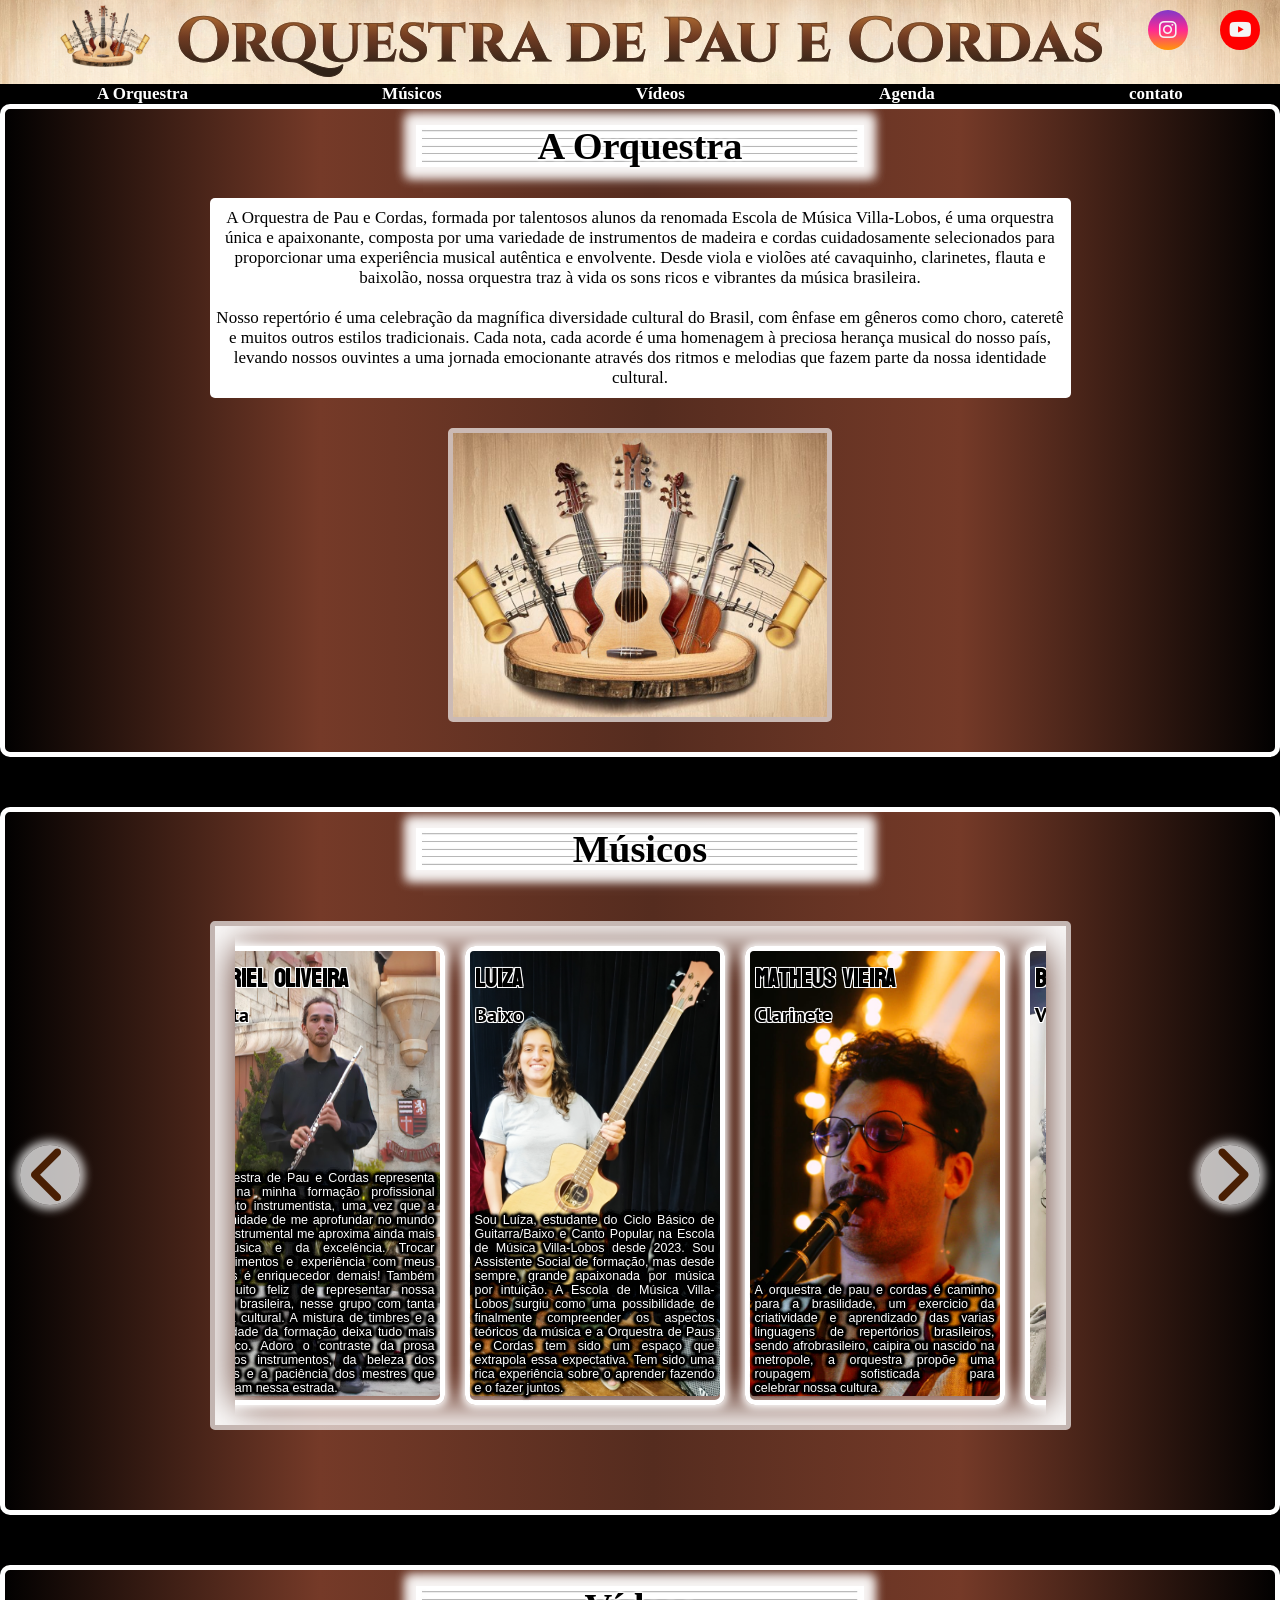
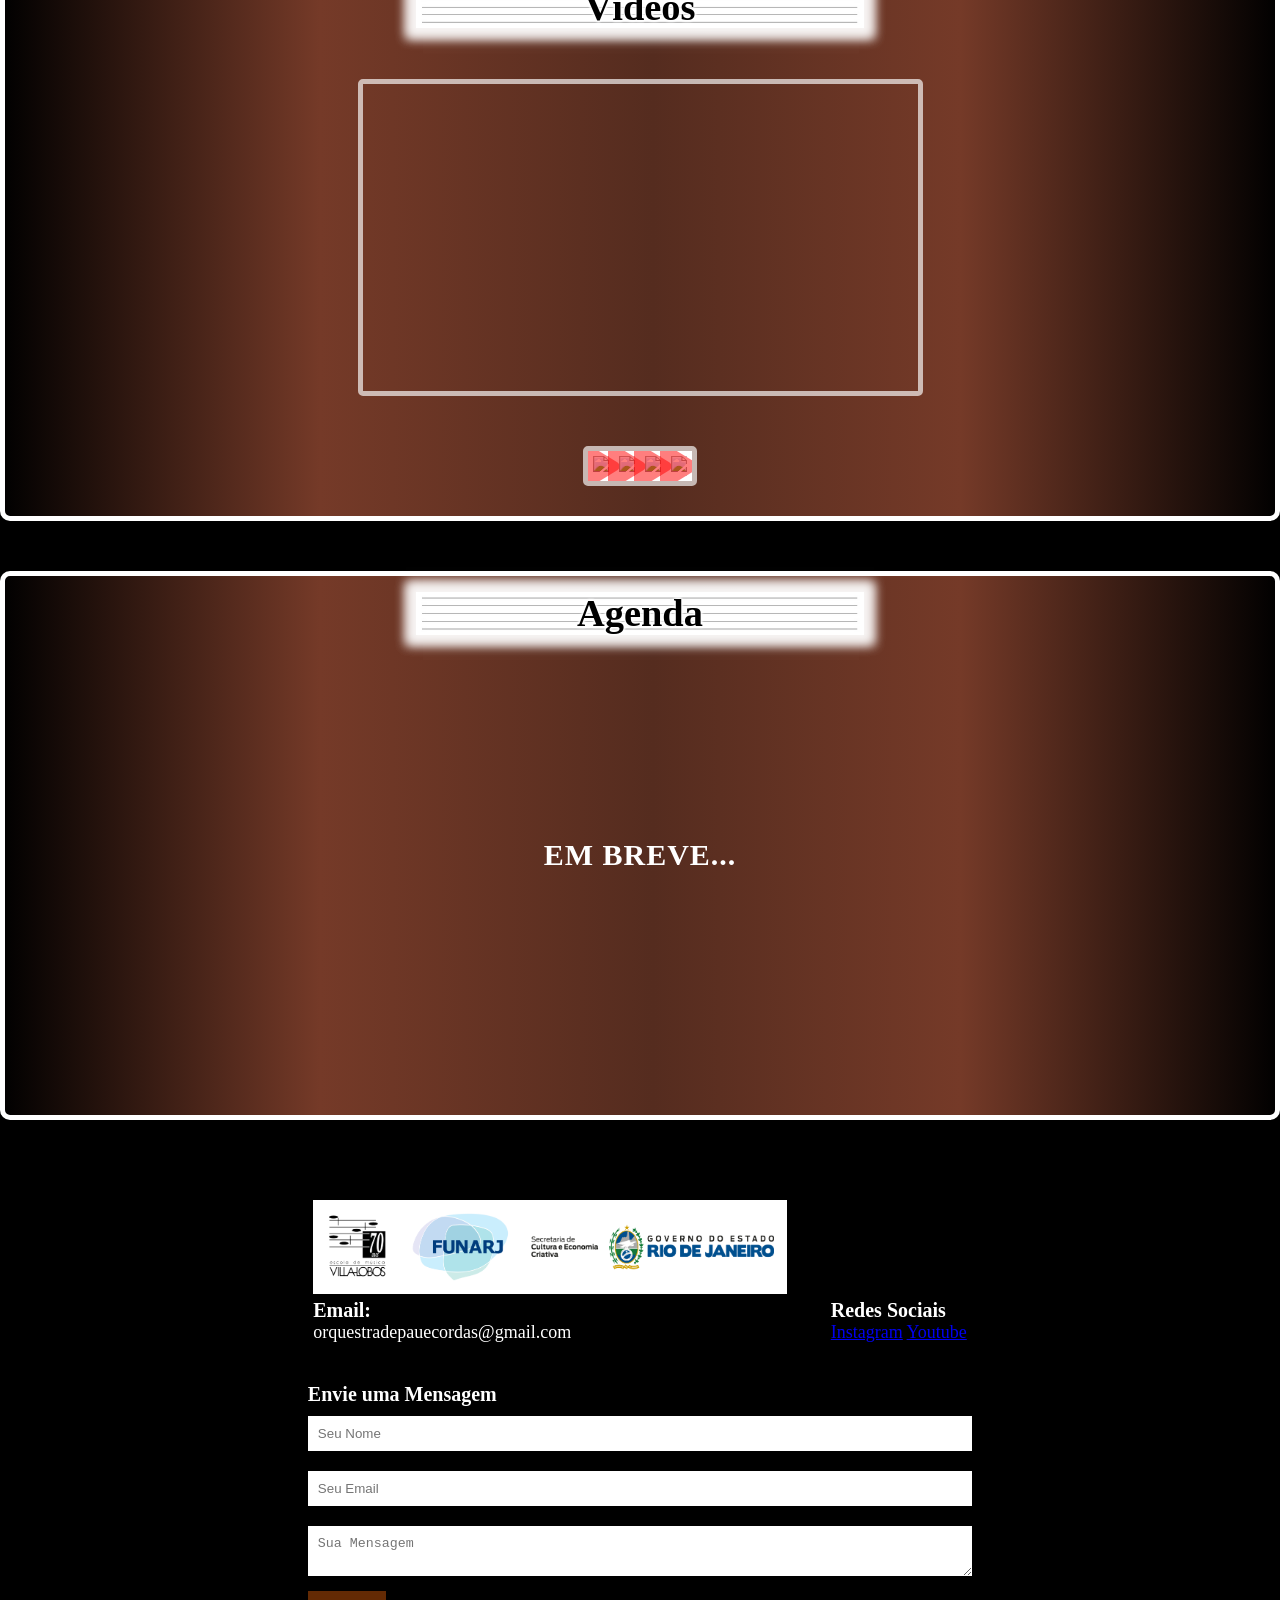
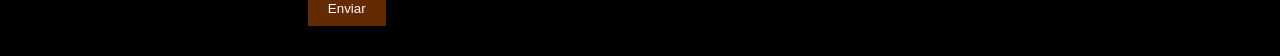
==== index.html @ 7c3646c8 "Update index.html" ====
<!DOCTYPE html>
<html lang="pt">

<head>
    <meta charset="UTF-8">
    <meta name="viewport" content="width=device-width, initial-scale=1.0">
    <meta property="og:type" content="website" />
    <meta property="og:image" content="imgs/favicon.png" />
    <meta property="og:image:width" content="200" />
    <meta property="og:image:height" content="200" />
    <meta property="og:locale" content="pt_BR" />
    <meta property="og:url" content="https://brucardosocoder.github.io/site-orquestra-de-pau-e-cordas/index.html" />
    <meta property="og:site_name" content="Orquestra de Pau e Cordas" />
    <meta property="og:title" content="Orquestra de Pau e Cordas" />
    <meta property="og:description" content="A Orquestra de Pau e Cordas, composta por talentosos alunos da renomada Escola de Música Villa-Lobos, traz à vida os sons ricos e vibrantes da música brasileira." />
    <link rel="stylesheet" href="https://use.fontawesome.com/releases/v5.11.2/css/all.css"/>
    <link rel="preconnect" href="https://fonts.googleapis.com">
    <link rel="preconnect" href="https://fonts.gstatic.com" crossorigin>
    <link href="https://fonts.googleapis.com/css2?family=Koulen&family=PT+Sans&display=swap" rel="stylesheet">
    <link rel="preconnect" href="https://fonts.googleapis.com">
    <link rel="preconnect" href="https://fonts.gstatic.com" crossorigin>
    <link href="https://fonts.googleapis.com/css2?family=Cinzel:wght@800&display=swap" rel="stylesheet">
    <link rel="stylesheet" href="styles.css">
    <link rel="stylesheet" href="https://cdnjs.cloudflare.com/ajax/libs/font-awesome/6.2.1/css/all.min.css" integrity="sha512-MV7K8+y+gLIBoVD59lQIYicR65iaqukzvf/nwasF0nqhPay5w/9lJmVM2hMDcnK1OnMGCdVK+iQrJ7lzPJQd1w==" crossorigin="anonymous" referrerpolicy="no-referrer" />
    <link rel="shortcut icon" href="imgs/favicon.ico"/>
    <title>Orquestra de Pau e Cordas</title>
</head>

<body>
    <header class="background-header">
        <div class="header-title"><h1>Orquestra de Pau e Cordas</h1></div>
        <div id="header_social_media">
            <a href="https://www.instagram.com/orquestradepauecordas" target="_blank" class="header-link" id="instagram">
                <i class="fa-brands fa-instagram"></i>
            </a>

            <a href="https://www.youtube.com/@OrquestradePaueCordas" target="_blank" class="header-link" id="youtube">
                <i class="fa-brands fa-youtube"></i>
            </a>
        </div>
        <div id="logo-transparent">
            <img src="imgs/Logo transparente.png" alt="" class="header-logo">
        </div>
        <div>
        <nav>            
            <li><a href="#section1">A Orquestra</a></li>
            <li><a href="#section2">Músicos</a></li>
            <li><a href="#section3">Vídeos</a></li>
            <li><a href="#section4">Agenda</a></li>
            <li><a href="#footer">contato</a></li>    
        </nav>
    </div>       
    </header>
    

    <main>
        <section id="section1">
            <div class="background-image" style="background: linear-gradient(90deg, rgba(0,0,0,1) 0%, rgba(117,58,40,1) 25%, rgba(85,44,31,1) 51%, rgba(117,58,40,1) 75%, rgba(0,0,0,1) 100%);">
                <section class="sections">
                    <div class="title-container">
                        <img id="title-image" src="imgs/pentagrama.jpg">
                        <label id="title-section">A Orquestra</label>
                      </div>
                    <div class="content">
                        <p>A Orquestra de Pau e Cordas, formada por talentosos alunos da renomada Escola de Música Villa-Lobos, é uma orquestra única e apaixonante, composta por uma variedade de instrumentos de madeira e cordas cuidadosamente selecionados para proporcionar uma experiência musical autêntica e envolvente. Desde viola e violões até cavaquinho, clarinetes, flauta e baixolão, nossa orquestra traz à vida os sons ricos e vibrantes da música brasileira.
                        <br><br>
                        Nosso repertório é uma celebração da magnífica diversidade cultural do Brasil, com ênfase em gêneros como choro, cateretê e muitos outros estilos tradicionais. Cada nota, cada acorde é uma homenagem à preciosa herança musical do nosso país, levando nossos ouvintes a uma jornada emocionante através dos ritmos e melodias que fazem parte da nossa identidade cultural.
                        <br>
                        </p>
                    </div>
                    <div>
                        <img id="photo-orchestra" src="imgs/Logo para a seção a orquestra.png" alt="">
                    </div>
                </section>
            </div>
        </section>

        <section id="section2">
            <div class="background-image" style="background: linear-gradient(90deg, rgba(0,0,0,1) 0%, rgba(117,58,40,1) 25%, rgba(85,44,31,1) 51%, rgba(117,58,40,1) 75%, rgba(0,0,0,1) 100%);">
                <section class="sections">
                    <div class="title-container">
                        <img id="title-image" src="imgs/pentagrama.jpg">
                        <label id="title-section">Músicos</label>
                      </div>
                <div class="wrapper">
                    <div class="slide-wrapper" data-slide="wrapper">
                        <button class="slide-nav-button slide-nav-previous fas fa-chevron-left" data-slide="nav-previous-button"></button>
                        <button class="slide-nav-button slide-nav-next fas fa-chevron-right" data-slide="nav-next-button"></button>
                        <div class="slide-list" data-slide="list">
                            <div class="slide-item" data-slide="item" data-index="0">
                                <div class="slide-content">
                                    <img class="slide-image" src="imgs/Matheus.png" alt="Matheus Vieira" />
                                    <div class="slide-title">
                                        <h3>Matheus Vieira</h3>
                                        <h4>Clarinete</h4>                                        
                                    </div>
                                    <div class="slide-description">
                                        <p>A orquestra de pau e cordas é caminho para a brasilidade, um exercicio da criatividade e aprendizado das varias linguagens de repertórios brasileiros, sendo afrobrasileiro, caipira ou nascido na metropole, a orquestra propõe uma roupagem sofisticada para celebrar nossa cultura.</p>
                                    </div>
                                </div>
                            </div>
                            <div class="slide-item" data-slide="item" data-index="1">
                                <div class="slide-content">
                                    <img class="slide-image" src="imgs/Bru Cardoso.jpg" alt="Bru Cardoso" />
                                    <div class="slide-title">
                                        <h3>Bru Cardoso</h3>
                                        <h4>Violão</h4>
                                    </div>
                                    <div class="slide-description">
                                        <p></p>
                                    </div>
                                </div>
                            </div>
                            <div class="slide-item" data-slide="item" data-index="2">
                                <div class="slide-content">
                                    <img class="slide-image" src="imgs/Chico.png" alt="Chico" />
                                    <div class="slide-title">
                                        <h3>Chico</h3>
                                        <h4>Violão</h4>
                                    </div>
                                    <div class="slide-description">
                                        <p>Viver, respirar, existir e 'musicar' junto a orquestra é o que, pra mim, voltou a dar sons e cores a trilha da arte na vida. Deixem que toquemos seus corações também!</p>
                                    </div>
                                </div>
                            </div>
                            <div class="slide-item" data-slide="item" data-index="3">
                                <div class="slide-content">
                                    <img class="slide-image" src="imgs/Ryahn.png" alt="Ryhan" />
                                    <div class="slide-title">
                                        <h3>Ryahn</h3>
                                        <h4>Viola</h4>
                                    </div>
                                    <div class="slide-description">
                                        <p></p>
                                    </div>
                                </div>
                            </div>
                            <div class="slide-item" data-slide="item" data-index="4">
                                <div class="slide-content">
                                    <img class="slide-image" src="imgs/Victor.png" alt="Victor" />
                                    <div class="slide-title">
                                        <h3>Victor</h3>
                                        <h4>Clarinete</h4>
                                    </div>
                                    <div class="slide-description">
                                        <p>Músico, clarinetista, faço parte da Orquestra de Pau e Cordas desde o ano de 2023. Tenho participado de varios concertos e apresentaçoes dentro e fora da Escolade de Música Villa-lobos. O trabalho da orquestra, na sua iniciativa de organizar e criar arranjos de maneira coletiva, tem me aprimorado como músico e desenvolvido a minha criatividade como artista. Um orgulho e alegria muito grande fazer parte deste coletivo de músicos que estão crescendo juntos a cada dia.</p>
                                    </div>
                                </div>
                            </div>
                            <div class="slide-item" data-slide="item" data-index="5">
                                <div class="slide-content">
                                    <img class="slide-image" src="imgs/Isabelle.png" alt="Isabelle" />
                                    <div class="slide-title">
                                        <h3>Isabelle</h3>
                                        <h4>Violão</h4>
                                    </div>
                                    <div class="slide-description">
                                        <p>Sou muito grata por fazer parte deste grupo. A Orquestra de Pau e Cordas é um lugar de oportunidades, onde temos várias experiências, apresentações, estudos, além de aprender com os melhores mestres. É uma alegria para mim fazer parte disso.</p>
                                    </div>
                                </div>
                            </div>
                            <div class="slide-item" data-slide="item" data-index="6">
                                <div class="slide-content">
                                    <img class="slide-image" src="imgs/Hugo.png" alt="Hugo" />
                                    <div class="slide-title">
                                        <h3>Hugo</h3>
                                        <h4>Percussão</h4>
                                    </div>
                                    <div class="slide-description">
                                        <p>Fazer parte da Orquestra de Pau e Cordas é ter um pequeno refúgio do mundo a cada segunda-feira, quando ensaiamos. Quase em segredo, vamos um a um formando o círculo no qual nossas pessoas físicas vão se abrindo para as pessoas artísticas, seja lá o que signifique isso. O meu eu percussionista se permite brincar mais e esquecer dos estresses diários, que vão tirando a graça de tudo, cada vez mais. A orquestra me ajuda a suspender o tempo e resgata aquela coisa tão preciosa — e analógica — de botar a mão na massa, porque sem isso não tem música. Tocar, improvisar e estar com os amigos é recuperar a graça e a maravilha das coisas que não correm. E passar isso adiante.</p>
                                    </div>
                                </div>
                            </div>
                            <div class="slide-item" data-slide="item" data-index="7">
                                <div class="slide-content">
                                    <img class="slide-image" src="imgs/Gabriel Oliveira.jpeg" alt="Gabriel Oliveira" />
                                    <div class="slide-title">
                                        <h3>Gabriel Oliveira</h3>
                                        <h4>Flauta</h4>
                                    </div>
                                    <div class="slide-description">
                                        <p>A orquestra de Pau e Cordas representa muito na minha formação profissional enquanto instrumentista, uma vez que a oportunidade de me aprofundar no mundo multi-instrumental me aproxima ainda mais da música e da excelência. Trocar conhecimentos e experiência com meus colegas é enriquecedor demais! Também fico muito feliz de representar nossa música brasileira, nesse grupo com tanta riqueza cultural. A mistura de timbres e a diversidade da formação deixa tudo mais fantástico. Adoro o contraste da prosa entre os instrumentos, da beleza dos arranjos e a paciência dos mestres que nos guiam nessa estrada.</p>
                                    </div>
                                </div>
                            </div>
                            <div class="slide-item" data-slide="item" data-index="8">
                                <div class="slide-content">
                                    <img class="slide-image" src="imgs/Luiza.png" alt="Luiza" />
                                    <div class="slide-title">
                                        <h3>Luiza</h3>
                                        <h4>Baixo</h4>
                                    </div>
                                    <div class="slide-description">
                                        <p>Sou Luíza, estudante do Ciclo Básico de Guitarra/Baixo e Canto Popular na Escola de Música Villa-Lobos desde 2023. Sou Assistente Social de formação, mas desde sempre, grande apaixonada por música por intuição. A Escola de Música Villa-Lobos surgiu como uma possibilidade de finalmente compreender os aspectos teóricos da música e a Orquestra de Paus e Cordas tem sido um espaço que extrapola essa expectativa. Tem sido uma rica experiência sobre o aprender fazendo e o fazer juntos.</p>
                                    </div>
                                </div>
                            </div>
                        </div>
                        <div class="slide-controls" data-slide="controls-wrapper"></div>
                    </div>
                </div>
                </section>                
            </div>
        </section>

        <section id="section3">
            <div class="background-image" style="background: linear-gradient(90deg, rgba(0,0,0,1) 0%, rgba(117,58,40,1) 25%, rgba(85,44,31,1) 51%, rgba(117,58,40,1) 75%, rgba(0,0,0,1) 100%);">
                <section class="sections">
                    <div class="title-container">
                        <img id="title-image" src="imgs/pentagrama.jpg">
                        <label id="title-section">Vídeos</label>
                      </div>
                    <div class="videos">
                        <iframe class="youtube" src="https://www.youtube.com/embed/MuRFavhKH8Q" frameborder="0" allow="autoplay; fullscreen; picture-in-picture" allowfullscreen></iframe>
                    </div>
                    
                    <div class="carousel-container">
                        <div class="carousel">
                            <div class="thumbnail-container" data-video-id="GlflYtC_iN0">
                                <img class="carousel-slide">
                                <div class="overlay">
                                    <i class="fa fa-play"></i>
                                </div>
                            </div>
                            <div class="thumbnail-container" data-video-id="SmFyDgyPrz8">
                                <img class="carousel-slide">
                                <div class="overlay">
                                    <i class="fa fa-play"></i>
                                </div>
                            </div>
                            <div class="thumbnail-container" data-video-id="XvfV9-Jfkkw">
                                <img class="carousel-slide">
                                <div class="overlay">
                                    <i class="fa fa-play"></i>
                                </div>
                            </div>
                            <div class="thumbnail-container" data-video-id="l3oU3p5IJ5w">
                                <img class="carousel-slide">
                                <div class="overlay">
                                    <i class="fa fa-play"></i>
                                </div>
                            </div>
                        </div>
                    </div>
                    
                    <div id="modal0" class="modal">
                        
                        <div class="modal-content">                          
                            <iframe class="youtube" src="https://www.youtube.com/embed/GlflYtC_iN0" frameborder="0" allow="autoplay; fullscreen; picture-in-picture" allowfullscreen></iframe>
                            <div class="close">&times;</div>
                        </div>
                    </div>
                    <div id="modal1" class="modal">
                        <div class="modal-content">
                            <iframe class="youtube" src="https://www.youtube.com/embed/SmFyDgyPrz8" frameborder="0" allow="autoplay; fullscreen; picture-in-picture" allowfullscreen></iframe>
                            <span class="close">&times;</span>
                        </div>
                    </div>
                    <div id="modal2" class="modal">
                        <div class="modal-content">
                            <iframe class="youtube" src="https://www.youtube.com/embed/XvfV9-Jfkkw" frameborder="0" allow="autoplay; fullscreen; picture-in-picture" allowfullscreen></iframe>
                            <span class="close">&times;</span>
                        </div>
                    </div>
                    <div id="modal3" class="modal">
                        <div class="modal-content">
                            <iframe class="youtube" src="https://www.youtube.com/embed/l3oU3p5IJ5w" frameborder="0" allow="autoplay; fullscreen; picture-in-picture" allowfullscreen></iframe>
                            <span class="close">&times;</span>
                        </div>
                    </div>
                        
                       
                </section>
            </div>
        </section>

        <section id="section4">
            <div class="background-image" style="background: linear-gradient(90deg, rgba(0,0,0,1) 0%, rgba(117,58,40,1) 25%, rgba(85,44,31,1) 51%, rgba(117,58,40,1) 75%, rgba(0,0,0,1) 100%);">                
                      <section class="sections">
                        <div class="title-container">
                            <img id="title-image" src="imgs/pentagrama.jpg">
                            <label id="title-section">Agenda</label>
                          </div>
                   <div class="center">
                        <div class="ring"></div>
                        <span>Em breve...</span>
                     </div>
                </section>
            </div>           
        </section>
    </main>

    <footer class="footer" id="footer">
        <div class="footer-content">
            <div class="contact-info">
                <img src="imgs/BARRAS DE LOGOS ATUALIZADAS-7.png" alt="">
                <h2>Email: </h2>
                <p>orquestradepauecordas@gmail.com</p>
            </div>
            <div class="social-media">
                <h2>Redes Sociais</h2>
                <a href="https://www.instagram.com/orquestradepauecordas" target="_blank">Instagram</a>
                <a href="https://www.youtube.com/@OrquestradePaueCordas" target="_blank">Youtube</a>
            </div>
            <div class="contact-form">
                <h2>Envie uma Mensagem</h2>
                <form>
                    <input type="text" placeholder="Seu Nome" required>
                    <input type="email" placeholder="Seu Email" required>
                    <textarea placeholder="Sua Mensagem" required></textarea>
                    <button type="submit">Enviar</button>
                </form>
            </div>
        </div>
    </footer>

    <script src="scripts.js"></script>
    <script>
        initSlider({
            autoPlay: true,
            startAtIndex: 0,
            timeInterval: 4000
        })
    </script>
</body>

</html>
---- styles.css ----
::-webkit-scrollbar {
    display: none;
}

@import url('https://fonts.googleapis.com/css2?family=Cinzel:wght@800&display=swap');

header {
    background-color: #ffffff;
    position: sticky;
    top: 0;
    z-index: 1001;
    left: 0;
    width: 100%;
    display: flex;
    flex-direction: column;
    justify-content: flex-end;
    background: url(imgs/capa.png) no-repeat bottom center scroll;
    background-position: 30% 45%;
    background-color: black;
    -webkit-background-size: cover;
    -moz-background-size: cover;
    background-size: cover;
    -o-background-size: cover;
}

.header-title {
    display: flex;
    justify-content: center;
    align-items: center;
    height: 100%;
    margin: auto;
}

header div h1 {
    font-family: 'Cinzel', serif;
    background: -webkit-linear-gradient(270deg, rgb(196, 123, 55) 8%, #703b22 44%, #312318 79%);
            -webkit-background-clip: text;
            -webkit-text-fill-color: transparent;
            -webkit-text-stroke: 1px #4732236b;
}

@media screen and (min-width: 25em){
    header div h1 {
      font-size: calc( 45px + (24 - 16) * (100vw - 400px) / (800 - 400) );
    }
  }

#logo-transparent {
    display: flex;
    margin-right: auto;
    padding: 5px 5px 5px 60px;
    width: fit-content;
    left: 0;
    top: 0;
    position: absolute;
  }

  #logo-transparent .header-logo {
    display: flex;
    align-items: center;
    justify-content: center;
    width: 7vw;
  }


#header_social_media {
    display: flex;
    margin-left: auto;
    gap: 2rem;
    padding: 10px 20px 20px 20px;
    width: fit-content;
    right: 0;
    top: 0;
    position: absolute;
  } 
  
  #header_social_media .header-link {
    display: flex;
    align-items: center;
    justify-content: center;
    height: 2.5rem;
    width: 2.5rem;
    color: var(--color-neutral-40);
    border-radius: 50%;
    transition: all 0.4s;
  }
  
  #header_social_media .header-link i {
    font-size: 1.25rem;    
  }
  
  #header_social_media .header-link:hover {
    opacity: 0.8;
  }
  
  #instagram {
    background: linear-gradient(#7f37c9, #ff2992, #ff9807);
  }
  
  #youtube {
    background-color: #ff0000;
  }
  
  .header-link {
    text-decoration: none;
  }

  :root {
    --color-neutral-0: #0e0c0c;
    --color-neutral-10: #171717;
    --color-neutral-40: #f5f5f5;
  }

  nav {
    z-index: 1000;
    width: 100%;
    font-family: Copperplate, Copperplate Gothic Light, fantasy;
    font-size: 17px;
    list-style-type: none;
    padding: 0;
    display: flex;
    justify-content: space-around;    
    background: black;
  }

nav a {
    text-decoration: none;
    color: white;
    font-weight: bold;
}

section {
    overflow: hidden;
    display: flex;
    align-items: center;
    justify-content: flex-start;
    flex-direction: column;
}

.sections h1 {
  display: flex;
  align-items: center;
  justify-content: center;
  font-size: 3vw;
  color: black;
  top: 0;
  width: fit-content;
  margin: 10px auto;
  font-family: Copperplate, Copperplate Gothic Light, fantasy;
  text-shadow: 2px 0px 2px rgba(255, 255, 255, 0.8), 
  -2px 0px 2px rgba(255, 255, 255, 0.8),
  0px 2px 2px rgba(255, 255, 255, 0.8), 
  0px -2px 2px rgba(255, 255, 255, 0.8);
}

.title-container {
  display: flex;
  align-items: center;
  justify-content: center;
  text-align: center;
}

#title-image {
  position: absolute;
  width: 35vw;
  height: 3.3vw;
  opacity: 100%;  
  box-shadow: 0px 0px 10px 10px rgba(255, 255, 255, 0.822);
}

#title-section {
  font-size: 3vw;
  color: rgb(0, 0, 0);
  top: 0;
  width: 35vw;
  font-family: Copperplate, Copperplate Gothic Light, fantasy;
  font-weight: bolder;
  text-shadow: 2px 0px 2px rgba(255, 255, 255, 0.8), 
  -2px 0px 2px rgba(255, 255, 255, 0.8),
  0px 2px 2px rgba(255, 255, 255, 0.8), 
  0px -2px 2px rgba(255, 255, 255, 0.8);
  background: rgba(255, 255, 255, 0.719);
  box-shadow: 0px 0px 10px 10px rgb(255, 255, 255, 0.719);
  z-index: 1000;
}

.sections {    
    border-radius: 10px;
    border: 5px solid #fff;
    -webkit-box-shadow: 0px 70px 0px 0px rgb(0, 0, 0);
-moz-box-shadow: 0px 70px 0px 0px rgb(0, 0, 0);
box-shadow: 0px 70px 0px 0px rgb(0, 0, 0);
    display: flex;
    flex-direction: column;
    justify-content: space-between;
    padding: 15px 20px 30px 20px;
    margin: 0 0 50px 0;
}


#photo-orchestra {
    display: flex;
    width: 30vw;
    max-width: 100%;
    border: 5px solid rgba(255, 255, 255, 0.658);
    border-radius: 5px;
}

.section-videos {
    margin: auto;
}

.background-image {
    width: 100%;
    height: 100%;
    background-size: cover;
    background-position: center;
}


.content {
    display: flex;
    text-align: center;
    margin: 30px;    
    padding: 10px 5px 10px 5px;
    width: 70%;
    height: fit-content;
    background-color: white;
    font-family: Copperplate, Copperplate Gothic Light, fantasy;
    font-size: 17px;
    border-radius: 5px;
}

*, *::before, *::after {
    margin: 0;
    padding: 0;
    border: 0;
    box-sizing: border-box;
}
  .wrapper {
    display: flex;
    align-items: center;
    height: 100%;
    width: 70%;
    margin: 50px 0;
    padding: 10px 20px;    
    border: 5px solid rgba(255, 255, 255, 0.658);
    box-shadow: #ffffff 0px 0px 40px 20px inset;
    border-radius: 5px;
}

.slide-wrapper {
    display: flex;
    justify-content: center;
    flex-direction: column;
    overflow: hidden;
}

.slide-list {
    display: flex;
}

.slide-item {
    cursor: grab;
    flex-shrink: 0;
    padding: 10px;
    width: 280px;
    top: 0;
}

.slide-content {
    border-radius: 10px;
    border: 5px solid #fff;
    box-shadow: #ffffff 0px 0px 9px 3px;
    position: relative;
}

.slide-image {
    border-radius: 4px;
    width: 100%;    
    aspect-ratio: 9/16;
}

.slide-description {
    color: rgb(255, 255, 255);
    text-shadow: black -1px 1px 1px,
                 black 1px -1px 1px,
                 black -1px 1px 2px,
                 black 1px -1px 2px,
                 black -1px 1px 2px,
                 black 1px -1px 2px,
                 black -1px 1px 2px,
                 black 1px -1px 2px,
                 black -1px 1px 2px,
                 black 1px -1px 2px,
                 black -1px 1px 3px,
                 black 1px -1px 3px,
                 black -1px 1px 3px,
                 black 1px -1px 3px,
                 black -1px 1px 3px,
                 black 1px -1px 3px,
                 black -1px 1px 3px,
                 black 1px -1px 3px,
                 black -1px 1px 3px,
                 black 1px -1px 3px,
                 black -1px 1px 3px,
                 black 1px -1px 3px,
                 black -1px 1px 4px,
                 black 1px -1px 4px,
                 black -1px 1px 4px,
                 black 1px -1px 4px,
                 black -1px 1px 4px,
                 black 1px -1px 4px,
                 black -1px 1px 4px,
                 black 1px -1px 4px,
                 black -1px 1px 4px,
                 black 1px -1px 4px,
                 black -1px 1px 4px,
                 black 1px -1px 4px;;
    text-align: justify;
    position: absolute;
    padding: 5px;
    bottom: 0;
    width: 100%;
}

.slide-title {
    color: black;
            text-shadow: -1px 1px 0 #ffffff,
                1px 1px 0 #ffffff,
                1px -1px 0 #ffffff,
                -1px -1px 0 #ffffff;
    position: absolute;
    padding: 5px;
    top: 0;
    width: 100%;
}

.slide-title h3 {
    font-family: 'Koulen', sans-serif;
    font-size: 25px;
}

.slide-title h4 {
    font-family: 'PT Sans', sans-serif;
    font-size: 20px;
    
}

.slide-description p {
    font-family: Arial, Helvetica, sans-serif;
    font-size: 12.5px;
}

.slide-nav-button {
    background: transparent;
    color: #491f03; 
    background: rgba(255, 255, 255, 0.726);
    box-shadow: 0px 0px 8px 5px rgba(255, 255, 255, 0.726);
    border-radius: 50%;
    width: 60px;
    transform: translateY(rgba(255, 255, 255, 0.23));
    cursor: pointer;
    font-size: 60px;
    position: absolute;
    z-index: 1;
}

.slide-nav-previous {
    left: 20px;
}

.slide-nav-next {
    right: 20px;
}

.slide-controls {
    display: none;
    margin: 30px auto 0;
}

.slide-control-button {
    color: #fff;
    cursor: pointer;
    background: transparent;
    font-size: 18px;
    margin: 0 5px;
}

.slide-control-button.active {
    color: brown;
}

.videos {
    max-width: 100vw;
    margin: 50px;
    display: flex;
    align-items: center;
    justify-content: center;
}

.youtube {
    width: 1280px;
    height: 720px;
    max-width: 50%;
    margin: auto;
    height: fit-content;
    aspect-ratio: 16 / 9;
    border: 5px solid rgba(255, 255, 255, 0.658);
    border-radius: 5px;
}

.carousel-container {
  overflow: hidden;
  width: auto;
  margin: auto;
  border-radius: 5px;
  border: 5px solid rgba(255, 255, 255, 0.658);  
  box-shadow: #ffffff 0px 0px 100px 20px inset;
}

.carousel {
  display: flex;
}

.thumbnail-container {
  position: relative;
  margin: 5px;
}

.carousel-slide {
  height: 144px; /* Altura automática para manter a proporção */
  cursor: pointer;
}

.overlay {
  position: absolute;
  top: 0;
  left: 0;
  width: 100%;
  height: 100%;
  background-color: rgba(0, 0, 0, 0.5);
  display: flex;
  justify-content: center;
  align-items: center;
  opacity: 0.5;
  transition: opacity 0.3s ease;
}

.thumbnail-container:hover .overlay {
  opacity: 1;
}

.overlay i {
  color: rgb(255, 0, 0);
  font-size: 50px;
}

/* Estilo para o modal */
.modal {
  display: none;
  position: fixed;
  z-index: 1002;
  left: 0;
  top: 0;
  width: 100%;
  height: 100%;
  overflow: auto;
  background-color: rgba(0, 0, 0, 0.5);
}

.modal-content {
  background-color: #fefefe;
  margin: 15% auto;
  padding: 20px;
  border: 1px solid #888;
  width: 80%;
  display: flex;
  flex-direction: row-reverse;
}

.close {
  color: #818181;
  float: right;
  font-size: 28px;
  font-weight: bold;
  cursor: pointer;
  position: absolute;
}

.close:hover,
.close:focus {
  color: black;
  text-decoration: none;
  cursor: pointer;
}

  
  .video {
    width: 300px;
    height: 200px;
    background-color: #f0f0f0;
    cursor: pointer;
  }
  
  .video:hover {
    opacity: 0.7;
  }

  .center{
    display: flex;
    text-align: center;
    justify-content: center;
    align-items: center;
    min-height: 50vh;
    padding-bottom: 10px;
  }
  .ring{
    position: absolute;
    width: 250px;
    height: 250px;
    border-radius: 50%;
    animation: ring 2s linear infinite;
  }
  @keyframes ring {
    0%{
      transform: rotate(0deg);
      box-shadow: 1px 8px 7px #e65c00;
    }
    50%{
      transform: rotate(180deg);
      box-shadow: 1px 8px 7px #18b201;
    }
    100%{
      transform: rotate(360deg);
      box-shadow: 1px 8px 7px #0456c8;
    }
  }
  .ring:before{
    position: absolute;
    content: '';
    left: 0;
    top: 0;
    height: 100%;
    width: 100%;
    border-radius: 50%;
  }
  span{
    color: #ffffff;
    font-size: 30px;
    font-weight: bolder;
    text-transform: uppercase;
    letter-spacing: 1px;
    line-height: 200px;
    animation: text 3s ease-in-out infinite;
  }
  @keyframes text {
    50%{
      color: black;
    }
  }

.footer {
    background-color: black;
    color: white;
    padding: 10px;
    text-align: center;
}

.footer img{
    width: 37vw;
    background-color: white;
    padding: 1vw;
}

.footer h2 {
    font-size: 20px;
}

.contact-info,
.social-media,
.contact-form {
    margin: 20px;
    display: inline-block;
    text-align: left;
    font-size: 18px;
    color: white;
}

.contact-form input,
.contact-form textarea {
    width: 100%;
    padding: 10px;
    margin: 10px 0;
    border: none;
    background-color: white;
    color: black;
}

.contact-form button {
    background-color: #632a04;
    color: white;
    border: none;
    padding: 10px 20px;
    cursor: pointer;
}

.contact-form button:hover {
    background-color: #311502;
}



@media (max-width: 1200px) {

    #logo-transparent {
    display: flex;
    margin-right: auto;
    padding: 5px 5px 5px 20px;
    width: fit-content;
    left: 0;
    top: 0;
    position: absolute;
  }

  #logo-transparent .header-logo {
    display: flex;
    align-items: center;
    justify-content: center;
    width: 7vw;
  }

  #header_social_media {
    display: flex;
    margin-left: auto;
    gap: 1rem;
    padding: 5px 10px 5px 10px;
    width: fit-content;
    right: 0;
    top: 0;
    position: absolute;
  } 
  
  #header_social_media .header-link {
    display: flex;
    align-items: center;
    justify-content: center;
    height: 2.2rem;
    width: 2.2rem;
    color: var(--color-neutral-40);
    border-radius: 50%;
    transition: all 0.4s;
  }
  
  #header_social_media .header-link i {
    font-size: 1.2rem;    
  }
  
  #header_social_media .header-link:hover {
    opacity: 0.8;
  }

  .header-title {
    display: flex;
    justify-content: center;
    align-items: center;
    height: 100%;
    margin: auto;
}

header div h1 {
    font-family: 'Cinzel', serif;
    color: #632a04;
    font-size: 55px;
}

#photo-orchestra {
  display: flex;
  width: 50vw;  
  margin: auto auto 13px auto;
  max-width: 100%;
  border: 5px solid rgba(255, 255, 255, 0.658);
}

.content {
  display: flex;
  text-align: center;
  margin: 30px auto 30px auto;    
  padding: 0 5px 10px 5px;
  width: 80%;
  height: fit-content;
  background-color: white;
  font-family: 'Franklin Gothic Medium', 'Arial Narrow', Arial, sans-serif;
  font-size: 15px;
}

.wrapper {
  width: 90%;
}

.youtube {
  max-width: 60%;
}

.center{
  display: flex;
  text-align: center;
  justify-content: center;
  align-items: center;
  min-height: 50vh;    
  padding-bottom: 10px;
}

}



@media (max-width: 1000px) {

  header {
    background-color: #ffffff;
    position: sticky;
    height: 120px;
    top: 0;
    z-index: 1001;
    left: 0;
    width: 100%;
    display: flex;
    flex-direction: column;
    justify-content: flex-end;
}

    #logo-transparent {
  display: flex;
  margin-right: auto;
  padding: 10px 5px 5px 10px;
  width: fit-content;
  left: 0;
  top: 0;
  position: absolute;
}

#logo-transparent .header-logo {
  display: flex;
  align-items: center;
  justify-content: center;
  width: 10vw;
}

  #header_social_media {
    display: flex;
    margin-left: auto;
    gap: 1rem;
    padding: 5px 10px 5px 10px;
    width: fit-content;
    right: 0;
    top: 0;
    position: absolute;
  } 
  
  #header_social_media .header-link {
    display: flex;
    align-items: center;
    justify-content: center;
    height: 2rem;
    width: 2rem;
    color: var(--color-neutral-40);
    border-radius: 50%;
    transition: all 0.4s;
  }
  
  #header_social_media .header-link i {
    font-size: 1.1rem;    
  }
  
  #header_social_media .header-link:hover {
    opacity: 0.8;
  }

  .header-title {
    display: flex;
    justify-content: center;
    align-items: center;
    height: 100%;
    margin: auto;
}

header div h1 {
    font-family: 'Cinzel', serif;
    color: #632a04;
    font-size: 40px;
}

#photo-orchestra {
  display: flex;
  width: 100vw;  
  margin: auto auto 13px auto;
  max-width: 100%;
  border: 5px solid rgba(255, 255, 255, 0.658);
}

.content {
  display: flex;
  text-align: center;
  margin: 30px auto 30px auto;    
  padding: 0 5px 10px 5px;
  width: 100%;
  height: fit-content;
  background-color: white;
  font-family: 'Franklin Gothic Medium', 'Arial Narrow', Arial, sans-serif;
  font-size: 17px;
}

.sections h1 {
  display: flex;
  align-items: center;
  justify-content: center;
  font-size: 3vw;
  color: black;
  top: 0;
  width: fit-content;
  margin: 8px auto;
  font-family: Copperplate, Copperplate Gothic Light, fantasy;
  text-shadow: 2px 0px 2px rgba(255, 255, 255, 0.8), 
  -2px 0px 2px rgba(255, 255, 255, 0.8),
  0px 2px 2px rgba(255, 255, 255, 0.8), 
  0px -2px 2px rgba(255, 255, 255, 0.8);
  }
  
  .title-container {
    display: flex;
    align-items: center;
    justify-content: center;
    text-align: center;
  }
  
  #title-image {
  position: absolute;
  width: 50vw;
  margin: 8px 0 0 0;
  height: 5vw;
  opacity: 100%;  
  box-shadow: 0px 0px 10px 10px rgba(255, 255, 255, 0.822);
  }
  
  #title-section {
    font-size: 4vw;
    color: rgb(0, 0, 0);
    top: 0;
    width: 50vw;
    margin: 8px 0 0 0;
    font-family: Copperplate, Copperplate Gothic Light, fantasy;
    font-weight: bolder;
    text-shadow: 2px 0px 2px rgba(255, 255, 255, 0.8), 
    -2px 0px 2px rgba(255, 255, 255, 0.8),
    0px 2px 2px rgba(255, 255, 255, 0.8), 
    0px -2px 2px rgba(255, 255, 255, 0.8);
    background: rgba(255, 255, 255, 0.719);
    box-shadow: 0px 0px 10px 10px rgb(255, 255, 255, 0.719);
    z-index: 1000;
  }

  .wrapper {
    width: 100%;
  }

  .youtube {
    max-width: 80%;
  }

  .carousel-slide {
    height: 120px; /* Altura automática para manter a proporção */
    cursor: pointer;
  }

  .center{
    display: flex;
    text-align: center;
    justify-content: center;
    align-items: center;
    min-height: 50vh;    
    padding-bottom: 10px;
  }

}



@media (max-width: 760px) {

  header {
    background-color: #ffffff;
    position: sticky;
    height: 100px;
    top: 0;
    z-index: 1001;
    left: 0;
    width: 100%;
    display: flex;
    flex-direction: column;
    justify-content: flex-end;
}

.header-title {
    display: flex;
    justify-content: center;
    align-items: center;
    height: 100%;
    margin: 23px auto;
}

header div h1 {
    font-family: 'Cinzel', serif;
    color: #632a04;
}

@media screen and (max-width: 680px){
  header div h1 { font-size: calc( 35px + (24 - 16) * (100vw - 400px) / (800 - 400) ); }
}

@media screen and (max-width: 600px){
  header div h1 { font-size: calc( 30px + (24 - 16) * (100vw - 400px) / (800 - 400) ); }
}

@media screen and (max-width: 490px){
  header div h1 { font-size: calc( 25px + (24 - 16) * (100vw - 400px) / (800 - 400) ); }
}

@media screen and (max-width: 380px){
  header div h1 { font-size: calc( 20px + (24 - 16) * (100vw - 400px) / (800 - 400) ); }
}

    #logo-transparent {
  display: flex;
  margin-right: auto;
  padding: 3px 5px 5px 3px;
  width: fit-content;
  left: 0;
  top: 0;
  position: absolute;
}

#logo-transparent .header-logo {
  display: flex;
  align-items: center;
  justify-content: center;
  width: 8vw;
}


  #header_social_media {
    display: flex;
    margin-left: auto;
    gap: 0.5rem;
    width: fit-content;
    position: absolute;
  } 
  
  #header_social_media .header-link {
    display: flex;
    align-items: center;
    justify-content: center;
    height: 1.4rem;
    width: 1.4rem;
    color: var(--color-neutral-40);
    border-radius: 50%;
    transition: all 0.4s;
  }
  
  #header_social_media .header-link i {
    font-size: 0.8rem;    
  }
  
  #header_social_media .header-link:hover {
    opacity: 0.8;
  }
  
  #instagram {
    background: linear-gradient(#7f37c9, #ff2992, #ff9807);
  }
  
  #youtube {
    background-color: #ff0000;
  }
  
  .header-link {
    text-decoration: none;
  }

  nav {
    z-index: 1000;
    width: 100%;
    font-family: 'Lucida Sans', 'Lucida Sans Regular', 'Lucida Grande', 'Lucida Sans Unicode', Geneva, Verdana, sans-serif;    
    font-size: 14px;
    list-style-type: none;
    padding: 0;
    display: flex;
    justify-content: space-around;
    background: black;
  }

nav a {
    text-decoration: none;
    color: white;
    font-weight: bold;
}

@media screen and (max-width: 350px){
  nav { font-size: 10px; }
}

section {
  overflow: hidden;
  display: flex;
  align-items: center;
  justify-content: flex-start;
  flex-direction: column;
}

.sections h1 {
display: flex;
align-items: center;
justify-content: center;
font-size: 3vw;
color: black;
top: 0;
width: fit-content;
margin: 10px auto;
font-family: Copperplate, Copperplate Gothic Light, fantasy;
text-shadow: 2px 0px 2px rgba(255, 255, 255, 0.8), 
-2px 0px 2px rgba(255, 255, 255, 0.8),
0px 2px 2px rgba(255, 255, 255, 0.8), 
0px -2px 2px rgba(255, 255, 255, 0.8);
}

.title-container {
  display: flex;
  align-items: center;
  justify-content: center;
  text-align: center;
}

#title-image {
position: absolute;
width: 55vw;
margin: 10px 0 0 0;
height: 9vw;
opacity: 100%;  
box-shadow: 0px 0px 10px 10px rgba(255, 255, 255, 0.822);
}

#title-section {
  font-size: 6vw;
  color: rgb(0, 0, 0);
  top: 0;
  width: 55vw;
  margin: 10px 0 0 0;
  font-family: Copperplate, Copperplate Gothic Light, fantasy;
  font-weight: bolder;
  text-shadow: 2px 0px 2px rgba(255, 255, 255, 0.8), 
  -2px 0px 2px rgba(255, 255, 255, 0.8),
  0px 2px 2px rgba(255, 255, 255, 0.8), 
  0px -2px 2px rgba(255, 255, 255, 0.8);
  background: rgba(255, 255, 255, 0.719);
  box-shadow: 0px 0px 10px 10px rgb(255, 255, 255, 0.719);
  z-index: 1000;
}

.sections {    
  border-radius: 10px;
  border: 5px solid #fff;  
  -webkit-box-shadow: 0px 70px 0px 0px rgb(0, 0, 0);
  -moz-box-shadow: 0px 70px 0px 0px rgb(0, 0, 0);
  box-shadow: 0px 70px 0px 0px rgb(0, 0, 0);
  display: flex;
  flex-direction: column;
  justify-content: space-between;
  padding: 10px 3px 30px 3px;
  margin: 0 0 50px 0;
}

#photo-orchestra {
  display: flex;
  width: 100vw;  
  margin: auto auto 13px auto;
  max-width: 100%;
  border: 5px solid rgba(255, 255, 255, 0.658);
}


.section-videos {
  margin: auto;
}

.background-image {
  width: 100%;
  height: 100%;
  background-size: cover;
  background-position: center;
}

.content {
  display: flex;
  text-align: center;
  margin: 30px auto 30px auto;    
  padding: 0 5px 10px 5px;
  width: 100%;
  height: fit-content;
  background-color: white;
  font-family: 'Franklin Gothic Medium', 'Arial Narrow', Arial, sans-serif;
  font-size: 14px;
}

@media screen and (max-width: 360px){
  .content {
    display: flex;
    text-align: center;
    margin: 30px auto 30px auto;    
    padding: 0 5px 10px 5px;
    width: 100%;
    height: fit-content;
    background-color: white;
    font-family: 'Franklin Gothic Medium', 'Arial Narrow', Arial, sans-serif;
    font-size: 12px;
  }
}
.section-videos {
  margin: auto;
}


*, *::before, *::after {
  margin: 0;
  padding: 0;
  border: 0;
  box-sizing: border-box;
}
.wrapper {
  display: flex;
  align-items: center;
  width: 100%;
  height: 100%;
  margin: 50px 0;
  padding: 5px 5px;    
  border: 5px solid rgba(255, 255, 255, 0.658);
  box-shadow: #ffffff 0px 0px 40px 20px inset;
}

.slide-wrapper {
  display: flex;
  justify-content: center;
  flex-direction: column;
  overflow: hidden;
  width: 100%;
}

.slide-list {
  display: flex;
}

.slide-item {
  cursor: grab;
  flex-shrink: 0;
  padding: 10px 3px;
  width: 250px;
  top: 0;
}

.slide-content {
  border-radius: 10px;
  border: 5px solid #fff;
  box-shadow: #ffffff 0px 0px 9px 3px;
  position: relative;
}

.slide-image {
  border-radius: 4px;
  width: 100%;    
  aspect-ratio: 9/16;
}

.slide-description {
  color: rgb(255, 255, 255);
  text-shadow: black -1px 1px 1px,
               black 1px -1px 1px,
               black -1px 1px 2px,
               black 1px -1px 2px,
               black -1px 1px 2px,
               black 1px -1px 2px,
               black -1px 1px 2px,
               black 1px -1px 2px,
               black -1px 1px 2px,
               black 1px -1px 2px,
               black -1px 1px 3px,
               black 1px -1px 3px,
               black -1px 1px 3px,
               black 1px -1px 3px,
               black -1px 1px 3px,
               black 1px -1px 3px,
               black -1px 1px 3px,
               black 1px -1px 3px,
               black -1px 1px 3px,
               black 1px -1px 3px,
               black -1px 1px 3px,
               black 1px -1px 3px,
               black -1px 1px 4px,
               black 1px -1px 4px,
               black -1px 1px 4px,
               black 1px -1px 4px,
               black -1px 1px 4px,
               black 1px -1px 4px,
               black -1px 1px 4px,
               black 1px -1px 4px,
               black -1px 1px 4px,
               black 1px -1px 4px,
               black -1px 1px 4px,
               black 1px -1px 4px;;
  text-align: justify;
  position: absolute;
  padding: 5px;
  bottom: 0;
  width: 100%;
}

.slide-title {
  color: black;
          text-shadow: -1px 1px 0 #ffffff,
              1px 1px 0 #ffffff,
              1px -1px 0 #ffffff,
              -1px -1px 0 #ffffff;
  position: absolute;
  padding: 5px;
  top: 0;
  width: 100%;
}

.slide-title h3 {
  font-family: 'Koulen', sans-serif;
  font-size: 22px;
}

.slide-title h4 {
  font-family: 'PT Sans', sans-serif;
  font-size: 17px;
  
}

.slide-description p {
  font-family: Arial, Helvetica, sans-serif;
  font-size: 11px;
}

.slide-nav-button {
  background: transparent;
  color: brown; 
  background: rgba(255, 255, 255, 0.6);
  box-shadow: 0px 0px 8px 10px rgba(255, 255, 255, 0.6);
  border-radius: 50%;
  width: 40px;
  transform: translateY(rgba(255, 255, 255, 0.23));
  cursor: pointer;
  font-size: 40px;
  position: absolute;
  z-index: 1;
}

.slide-nav-previous {
  left: 8px;
}

.slide-nav-next {
  right: 8px;
}

.slide-controls {
  display: none;
  margin: 30px auto 0;
}

.slide-control-button {
  color: #fff;
  cursor: pointer;
  background: transparent;
  font-size: 18px;
  margin: 0 5px;
}

.slide-control-button.active {
  color: brown;
}

@media (max-width: 360px) {

  .wrapper {
    display: flex;
    align-items: center;
    width: 100%;
    height: 100%;
    margin: 30px 0;
    padding: 0;    
    border: 5px solid rgba(255, 255, 255, 0.658);
    box-shadow: #ffffff 0px 0px 40px 20px inset;
  }

  .slide-item {
    cursor: grab;
    flex-shrink: 0;
    padding: 10px 3px;
    width: 200px;
    top: 0;
  }

  .slide-description {
    color: rgb(255, 255, 255);
    text-shadow: black -1px 1px 1px,
                 black 1px -1px 1px,
                 black -1px 1px 2px,
                 black 1px -1px 2px,
                 black -1px 1px 2px,
                 black 1px -1px 2px,
                 black -1px 1px 2px,
                 black 1px -1px 2px,
                 black -1px 1px 2px,
                 black 1px -1px 2px,
                 black -1px 1px 3px,
                 black 1px -1px 3px,
                 black -1px 1px 3px,
                 black 1px -1px 3px,
                 black -1px 1px 3px,
                 black 1px -1px 3px,
                 black -1px 1px 3px,
                 black 1px -1px 3px,
                 black -1px 1px 3px,
                 black 1px -1px 3px,
                 black -1px 1px 3px,
                 black 1px -1px 3px,
                 black -1px 1px 4px,
                 black 1px -1px 4px,
                 black -1px 1px 4px,
                 black 1px -1px 4px,
                 black -1px 1px 4px,
                 black 1px -1px 4px,
                 black -1px 1px 4px,
                 black 1px -1px 4px,
                 black -1px 1px 4px,
                 black 1px -1px 4px,
                 black -1px 1px 4px,
                 black 1px -1px 4px;;
    text-align: justify;
    position: absolute;
    padding: 5px;
    bottom: 0;
    width: 100%;
  }
  
  .slide-title {
    color: black;
            text-shadow: -1px 1px 0 #ffffff,
                1px 1px 0 #ffffff,
                1px -1px 0 #ffffff,
                -1px -1px 0 #ffffff;
    position: absolute;
    padding: 5px;
    top: 0;
    width: 100%;
  }
  
  .slide-title h3 {
    font-family: 'Koulen', sans-serif;
    font-size: 15px;
  }
  
  .slide-title h4 {
    font-family: 'PT Sans', sans-serif;
    font-size: 12px;
    
  }
  
  .slide-description p {
    font-family: Arial, Helvetica, sans-serif;
    font-size: 9px;
  }
  
  .slide-nav-button {
    background: transparent;
    color: brown; 
    background: rgba(255, 255, 255, 0.6);
    box-shadow: 0px 0px 8px 10px rgba(255, 255, 255, 0.6);
    border-radius: 50%;
    width: 30px;
    transform: translateY(rgba(255, 255, 255, 0.23));
    cursor: pointer;
    font-size: 30px;
    position: absolute;
    z-index: 1;
  }
  
  .slide-nav-previous {
    left: 10px;
  }
  
  .slide-nav-next {
    right: 10px;
  }

}

.slide-controls {
    margin: 15px auto 0;
}

.slide-control-button {
    font-size: 14px;
}


.videos {
  max-width: 100vw;
  margin: 20px 0;
  display: flex;
  align-items: center;
  justify-content: center; 
}

.youtube {
  width: 1280px;
  height: 720px;
  max-width: 90%;
  margin: 5vw auto auto auto;
  height: fit-content;
  aspect-ratio: 16 / 9;
  border: 5px solid rgba(255, 255, 255, 0.658);
}

.thumbnail-container {
  position: relative;
  margin: 0.5px;
}

.carousel-slide {
  width: 100%;
  height: 100%;
  cursor: pointer;
}

.overlay i {
  color: rgb(255, 0, 0);
  font-size: 40px;
}

@media (max-width: 360px) {
  .overlay i {
    color: rgb(255, 0, 0);
    font-size: 30px;
  }
}

.modal-content {
  background-color: #fefefe;
  margin: 15% auto;
  padding: 0 0 25px 0;
  border: 1px solid #888;
  width: 100%;
  display: flex;
}

.close {
  color: #aaa;
  float: right;
  font-size: 28px;
  font-weight: bold;
  cursor: pointer;
}


.center{
  display: flex;
  text-align: center;
  justify-content: center;
  align-items: center;
  min-height: 50vh;    
  padding-bottom: 10px;
}

.ring{
  position: absolute;
  width: 250px;
  height: 250px;
  border-radius: 50%;
  animation: ring 2s linear infinite;
}
@keyframes ring {
  0%{
    transform: rotate(0deg);
    box-shadow: 1px 8px 7px #e65c00;
  }
  50%{
    transform: rotate(180deg);
    box-shadow: 1px 8px 7px #18b201;
  }
  100%{
    transform: rotate(360deg);
    box-shadow: 1px 8px 7px #0456c8;
  }
}
.ring:before{
  position: absolute;
  content: '';
  left: 0;
  top: 0;
  height: 100%;
  width: 100%;
  border-radius: 50%;
}
span{
  color: #ffffff;
  font-size:35px;
  font-weight: bolder;
  text-transform: uppercase;
  letter-spacing: 1px;
  line-height: 200px;
  animation: text 3s ease-in-out infinite;
}
@keyframes text {
  50%{
    color: black;
  }
}

@media screen and (max-width: 350px) {
  .center{
    display: flex;
    text-align: center;
    justify-content: center;
    align-items: center;
    min-height: 10vh;    
    padding-bottom: 10px;
  }
  .ring{
    position: absolute;
    width: 100px;
    height: 100px;
    border-radius: 50%;
    animation: ring 2s linear infinite;
  }
  @keyframes ring {
    0%{
      transform: rotate(0deg);
      box-shadow: 1px 8px 7px #e65c00;
    }
    50%{
      transform: rotate(180deg);
      box-shadow: 1px 8px 7px #18b201;
    }
    100%{
      transform: rotate(360deg);
      box-shadow: 1px 8px 7px #0456c8;
    }
  }
  .ring:before{
    position: absolute;
    content: '';
    left: 0;
    top: 0;
    height: 100%;
    width: 100%;
    border-radius: 50%;
  }
  span{
    color: #ffffff;
    font-size:15px;
    font-weight: bolder;
    text-transform: uppercase;
    letter-spacing: 1px;
    line-height: 200px;
    animation: text 3s ease-in-out infinite;
  }
  @keyframes text {
    50%{
      color: black;
    }
  }
}

    .footer {
      background-color: black;
      color: white;
      padding: 10px;
      text-align: center;
  }
  
  .footer img{
      width: 100%;
      background-color: white;
      padding: 1vw;
  }
  
  .footer h2 {
      font-size: 20px;
  }
  
  .contact-info,
  .social-media,
  .contact-form {
      margin: 20px;
      display: inline-block;
      text-align: left;
      font-size: 18px;
      color: white;
  }
  
  .contact-form input,
  .contact-form textarea {
      width: 100%;
      padding: 10px;
      margin: 5px 0;
      border: none;
      background-color: white;
      color: black;
  }
  
  .contact-form button {
      background-color: #632a04;
      color: white;
      border: none;
      padding: 10px 20px;
      cursor: pointer;
  }
  
  .contact-form button:hover {
      background-color: #311502;
  }

  @media screen and (max-width: 340px) {

    .footer {
      background-color: black;
      color: white;
      padding: 3px;
      text-align: center;
  }
  
  .footer img{
      width: 100%;
      background-color: white;
      padding: 1vw;
  }
  
  .footer h2 {
      font-size: 15px;
  }
  
  .contact-info,
  .social-media,
  .contact-form {
      margin: 5px;
      display: inline-block;
      text-align: left;
      font-size: 12px;
      color: white;
  }
  
  .contact-form input,
  .contact-form textarea {
      width: 100%;
      padding: 3px;
      margin: 2px 0;
      border: none;
      background-color: white;
      color: black;
  }
  
  .contact-form button {
      background-color: #632a04;
      color: white;
      border: none;
      padding: 4x 7px;
      cursor: pointer;
  }
  
  .contact-form button:hover {
      background-color: #311502;
  }
  }


}
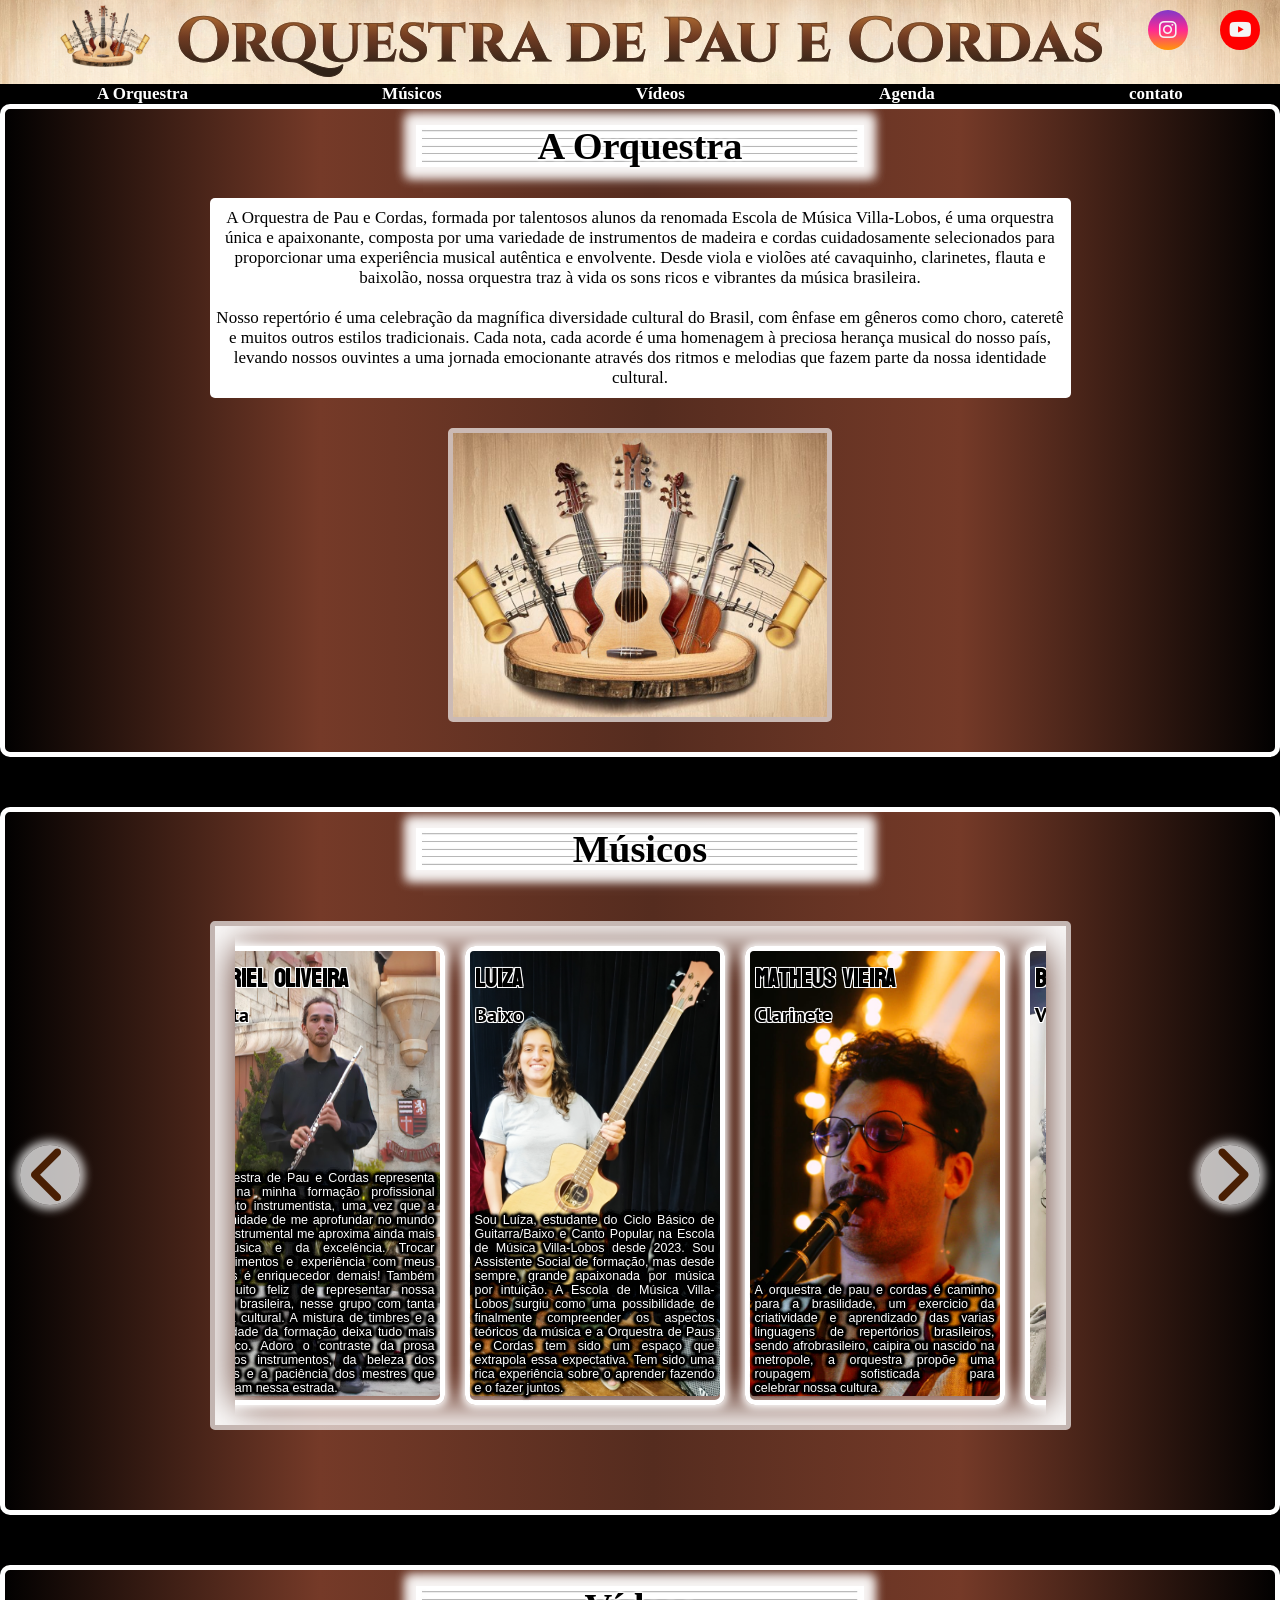
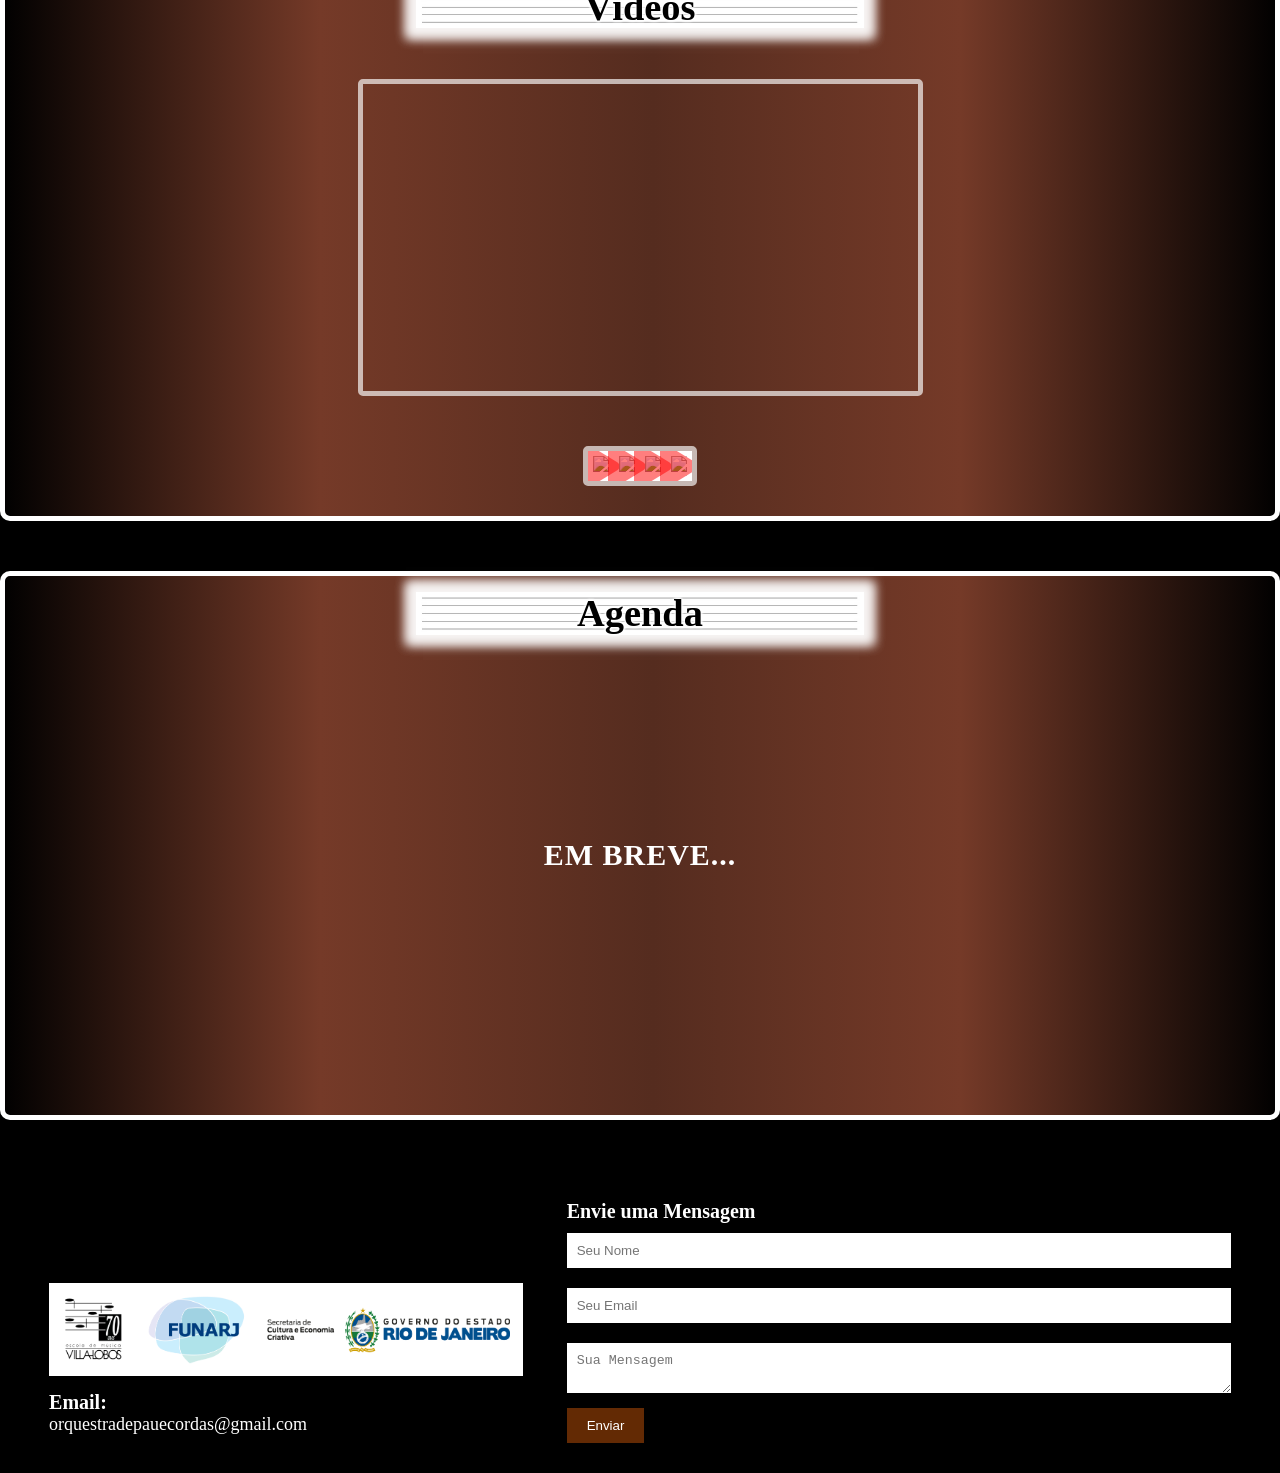
==== commit 8cc4463e: "Update index.html" ====
--- a/index.html
+++ b/index.html
@@ -297,11 +297,6 @@
                 <h2>Email: </h2>
                 <p>orquestradepauecordas@gmail.com</p>
             </div>
-            <div class="social-media">
-                <h2>Redes Sociais</h2>
-                <a href="https://www.instagram.com/orquestradepauecordas" target="_blank">Instagram</a>
-                <a href="https://www.youtube.com/@OrquestradePaueCordas" target="_blank">Youtube</a>
-            </div>
             <div class="contact-form">
                 <h2>Envie uma Mensagem</h2>
                 <form>
--- a/styles.css
+++ b/styles.css
@@ -571,6 +571,7 @@
     width: 37vw;
     background-color: white;
     padding: 1vw;
+    margin-bottom: 10px;
 }
 
 .footer h2 {
@@ -578,7 +579,6 @@
 }
 
 .contact-info,
-.social-media,
 .contact-form {
     margin: 20px;
     display: inline-block;
@@ -690,7 +690,7 @@
   width: 80%;
   height: fit-content;
   background-color: white;
-  font-family: 'Franklin Gothic Medium', 'Arial Narrow', Arial, sans-serif;
+  font-family: Copperplate, Copperplate Gothic Light, fantasy;
   font-size: 15px;
 }
 
@@ -709,6 +709,19 @@
   align-items: center;
   min-height: 50vh;    
   padding-bottom: 10px;
+}
+
+.footer {
+  background-color: black;
+  color: white;
+  padding: 10px;
+  text-align: center;
+}
+
+.footer img{
+  width: 70vw;
+  background-color: white;
+  padding: 1vw;
 }
 
 }
@@ -807,7 +820,7 @@
   width: 100%;
   height: fit-content;
   background-color: white;
-  font-family: 'Franklin Gothic Medium', 'Arial Narrow', Arial, sans-serif;
+  font-family: Copperplate, Copperplate Gothic Light, fantasy;
   font-size: 17px;
 }
 
@@ -882,6 +895,19 @@
     padding-bottom: 10px;
   }
 
+  .footer {
+    background-color: black;
+    color: white;
+    padding: 10px;
+    text-align: center;
+}
+
+.footer img{
+    width: 100%;
+    background-color: white;
+    padding: 1vw;
+}
+
 }
 
 
@@ -990,7 +1016,7 @@
   nav {
     z-index: 1000;
     width: 100%;
-    font-family: 'Lucida Sans', 'Lucida Sans Regular', 'Lucida Grande', 'Lucida Sans Unicode', Geneva, Verdana, sans-serif;    
+    font-family: Copperplate, Copperplate Gothic Light, fantasy;
     font-size: 14px;
     list-style-type: none;
     padding: 0;
@@ -1107,7 +1133,7 @@
   width: 100%;
   height: fit-content;
   background-color: white;
-  font-family: 'Franklin Gothic Medium', 'Arial Narrow', Arial, sans-serif;
+  font-family: Copperplate, Copperplate Gothic Light, fantasy;
   font-size: 14px;
 }
 
@@ -1120,7 +1146,7 @@
     width: 100%;
     height: fit-content;
     background-color: white;
-    font-family: 'Franklin Gothic Medium', 'Arial Narrow', Arial, sans-serif;
+  font-family: Copperplate, Copperplate Gothic Light, fantasy;
     font-size: 12px;
   }
 }
@@ -1600,7 +1626,6 @@
   }
   
   .contact-info,
-  .social-media,
   .contact-form {
       margin: 20px;
       display: inline-block;
@@ -1651,7 +1676,6 @@
   }
   
   .contact-info,
-  .social-media,
   .contact-form {
       margin: 5px;
       display: inline-block;
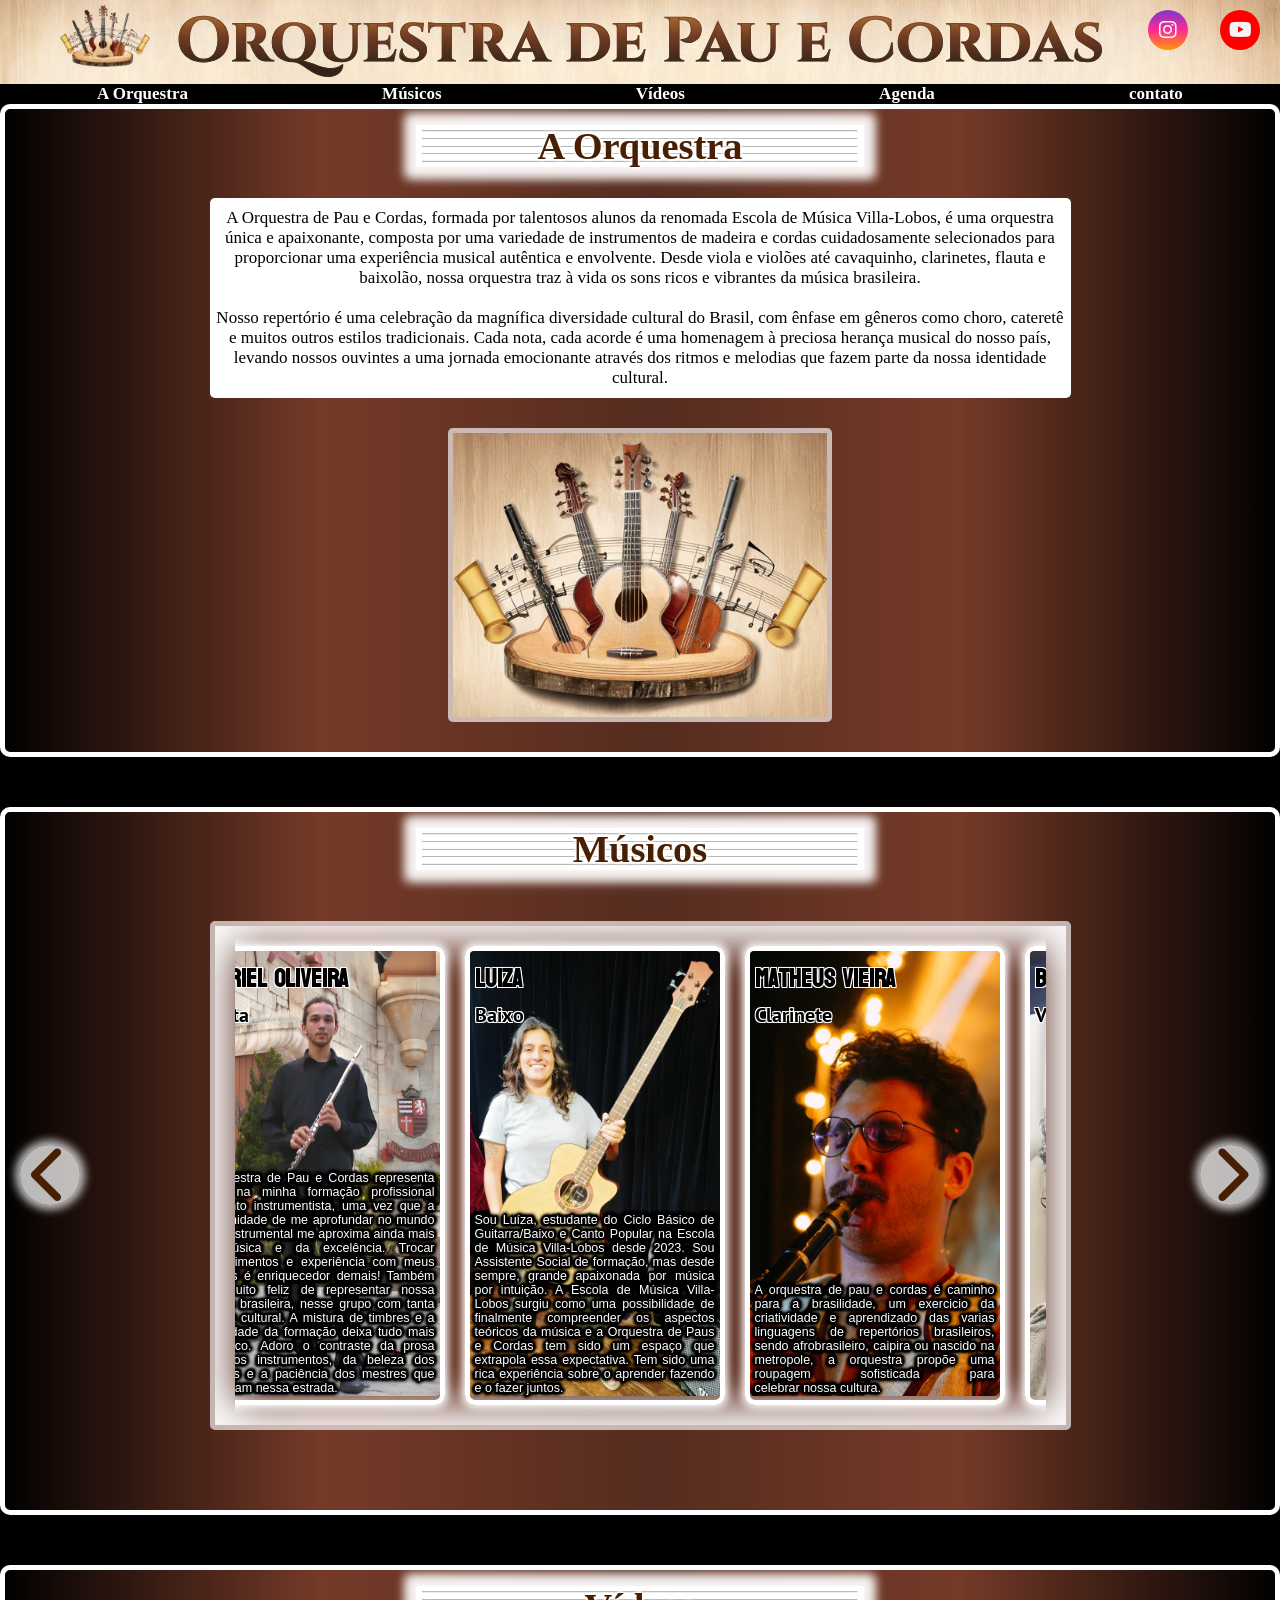
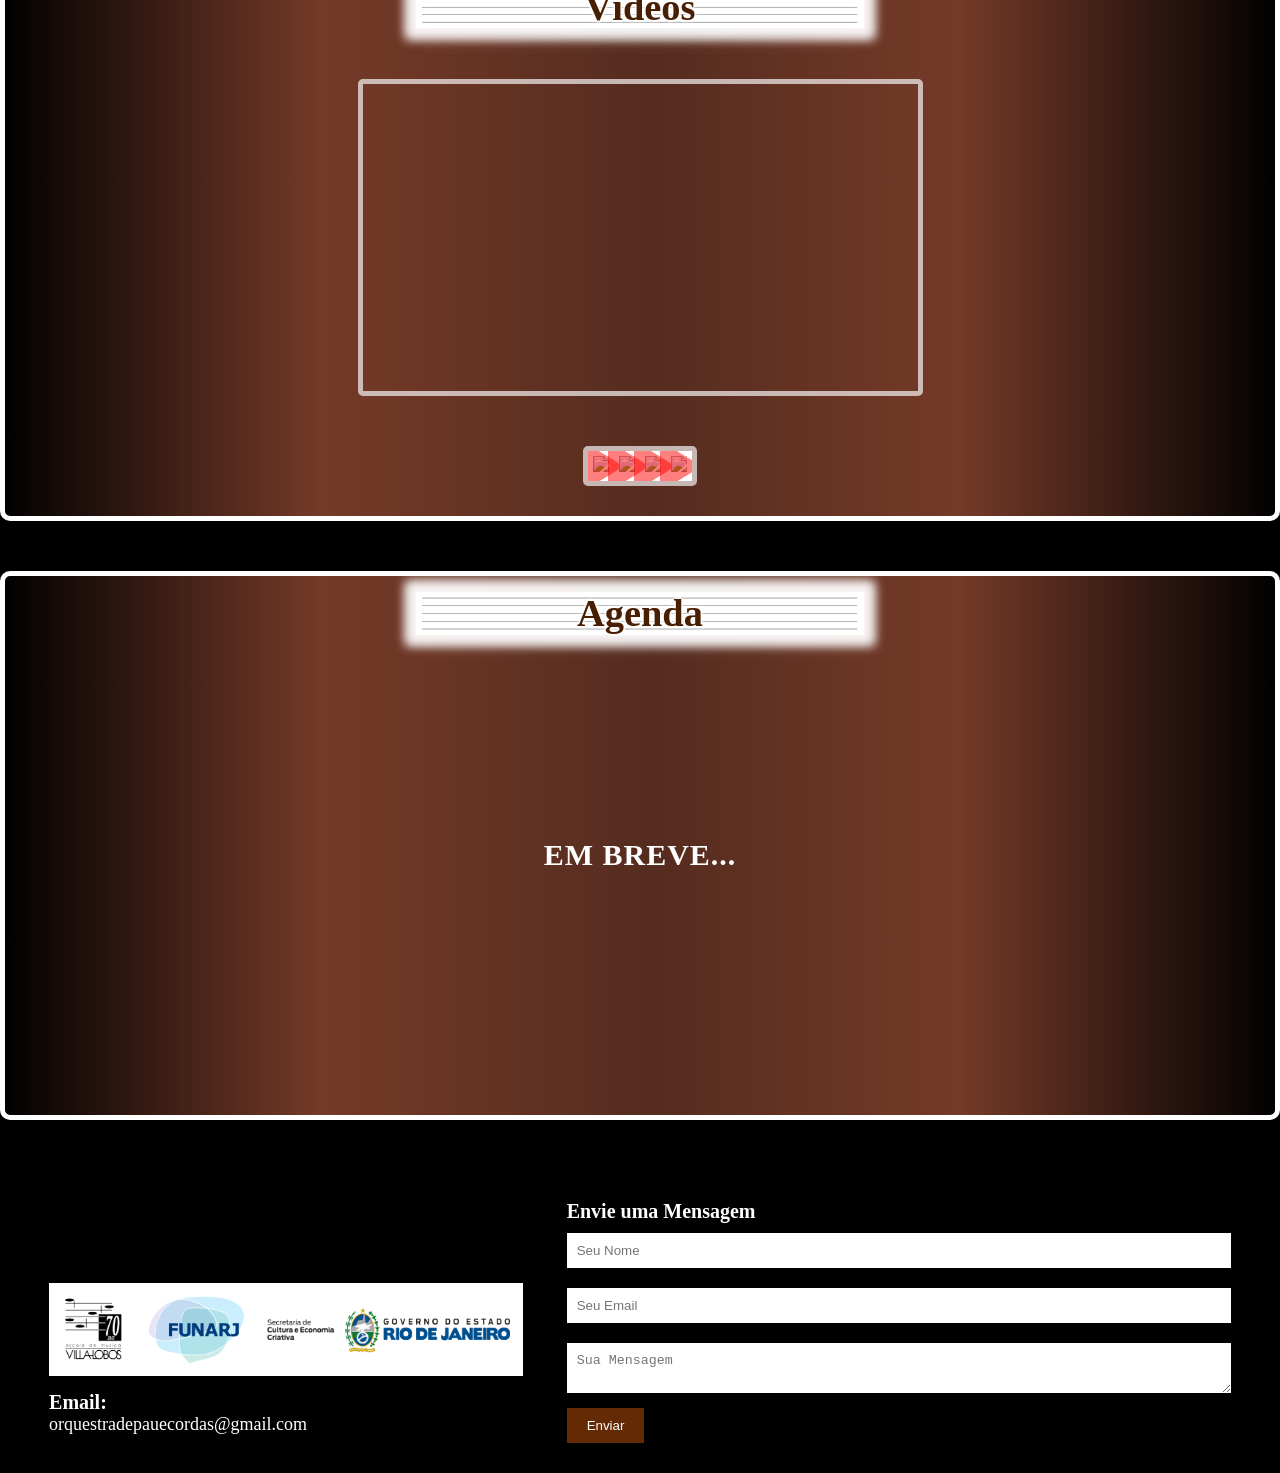
==== commit 0b5e83a4: "Add files via upload" ====
--- a/index.html
+++ b/index.html
@@ -253,19 +253,19 @@
                     <div id="modal1" class="modal">
                         <div class="modal-content">
                             <iframe class="youtube" src="https://www.youtube.com/embed/SmFyDgyPrz8" frameborder="0" allow="autoplay; fullscreen; picture-in-picture" allowfullscreen></iframe>
-                            <span class="close">&times;</span>
+                            <div class="close">&times;</div>
                         </div>
                     </div>
                     <div id="modal2" class="modal">
                         <div class="modal-content">
                             <iframe class="youtube" src="https://www.youtube.com/embed/XvfV9-Jfkkw" frameborder="0" allow="autoplay; fullscreen; picture-in-picture" allowfullscreen></iframe>
-                            <span class="close">&times;</span>
+                            <div class="close">&times;</div>
                         </div>
                     </div>
                     <div id="modal3" class="modal">
                         <div class="modal-content">
                             <iframe class="youtube" src="https://www.youtube.com/embed/l3oU3p5IJ5w" frameborder="0" allow="autoplay; fullscreen; picture-in-picture" allowfullscreen></iframe>
-                            <span class="close">&times;</span>
+                            <div class="close">&times;</div>
                         </div>
                     </div>
                         
--- a/styles.css
+++ b/styles.css
@@ -170,7 +170,7 @@
 
 #title-section {
   font-size: 3vw;
-  color: rgb(0, 0, 0);
+  color: #491f03;
   top: 0;
   width: 35vw;
   font-family: Copperplate, Copperplate Gothic Light, fantasy;
@@ -375,20 +375,20 @@
 }
 
 .slide-controls {
-    display: none;
-    margin: 30px auto 0;
+  display: none;
+  margin: 30px auto 0;
 }
 
 .slide-control-button {
-    color: #fff;
-    cursor: pointer;
-    background: transparent;
-    font-size: 18px;
-    margin: 0 5px;
+  color: #fff;
+  cursor: pointer;
+  background: transparent;
+  font-size: 18px;
+  margin: 0 5px;
 }
 
 .slide-control-button.active {
-    color: brown;
+  color: brown;
 }
 
 .videos {
@@ -858,7 +858,7 @@
   
   #title-section {
     font-size: 4vw;
-    color: rgb(0, 0, 0);
+    color: #491f03;
     top: 0;
     width: 50vw;
     margin: 8px 0 0 0;
@@ -1077,7 +1077,7 @@
 
 #title-section {
   font-size: 6vw;
-  color: rgb(0, 0, 0);
+  color: #491f03;
   top: 0;
   width: 55vw;
   margin: 10px 0 0 0;
@@ -1432,6 +1432,7 @@
 }
 
 .slide-controls {
+    display: none;
     margin: 15px auto 0;
 }
 
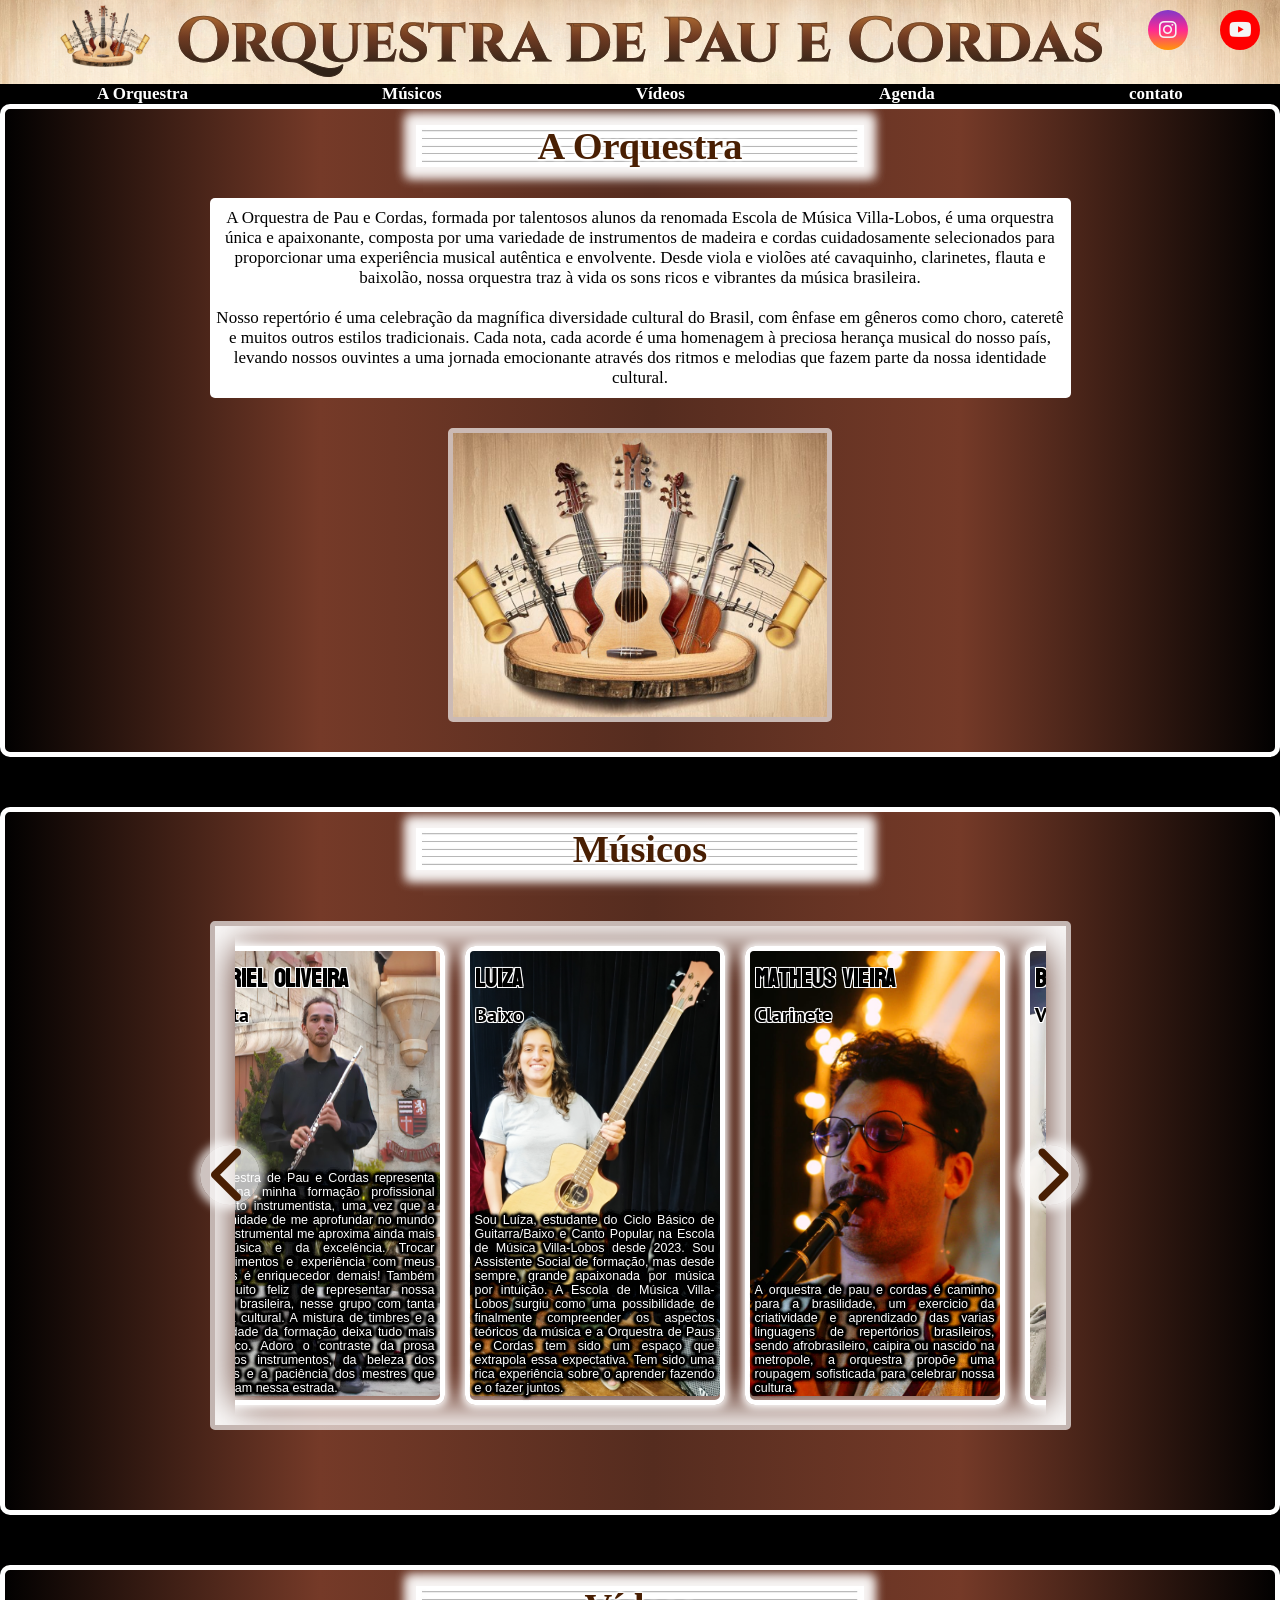
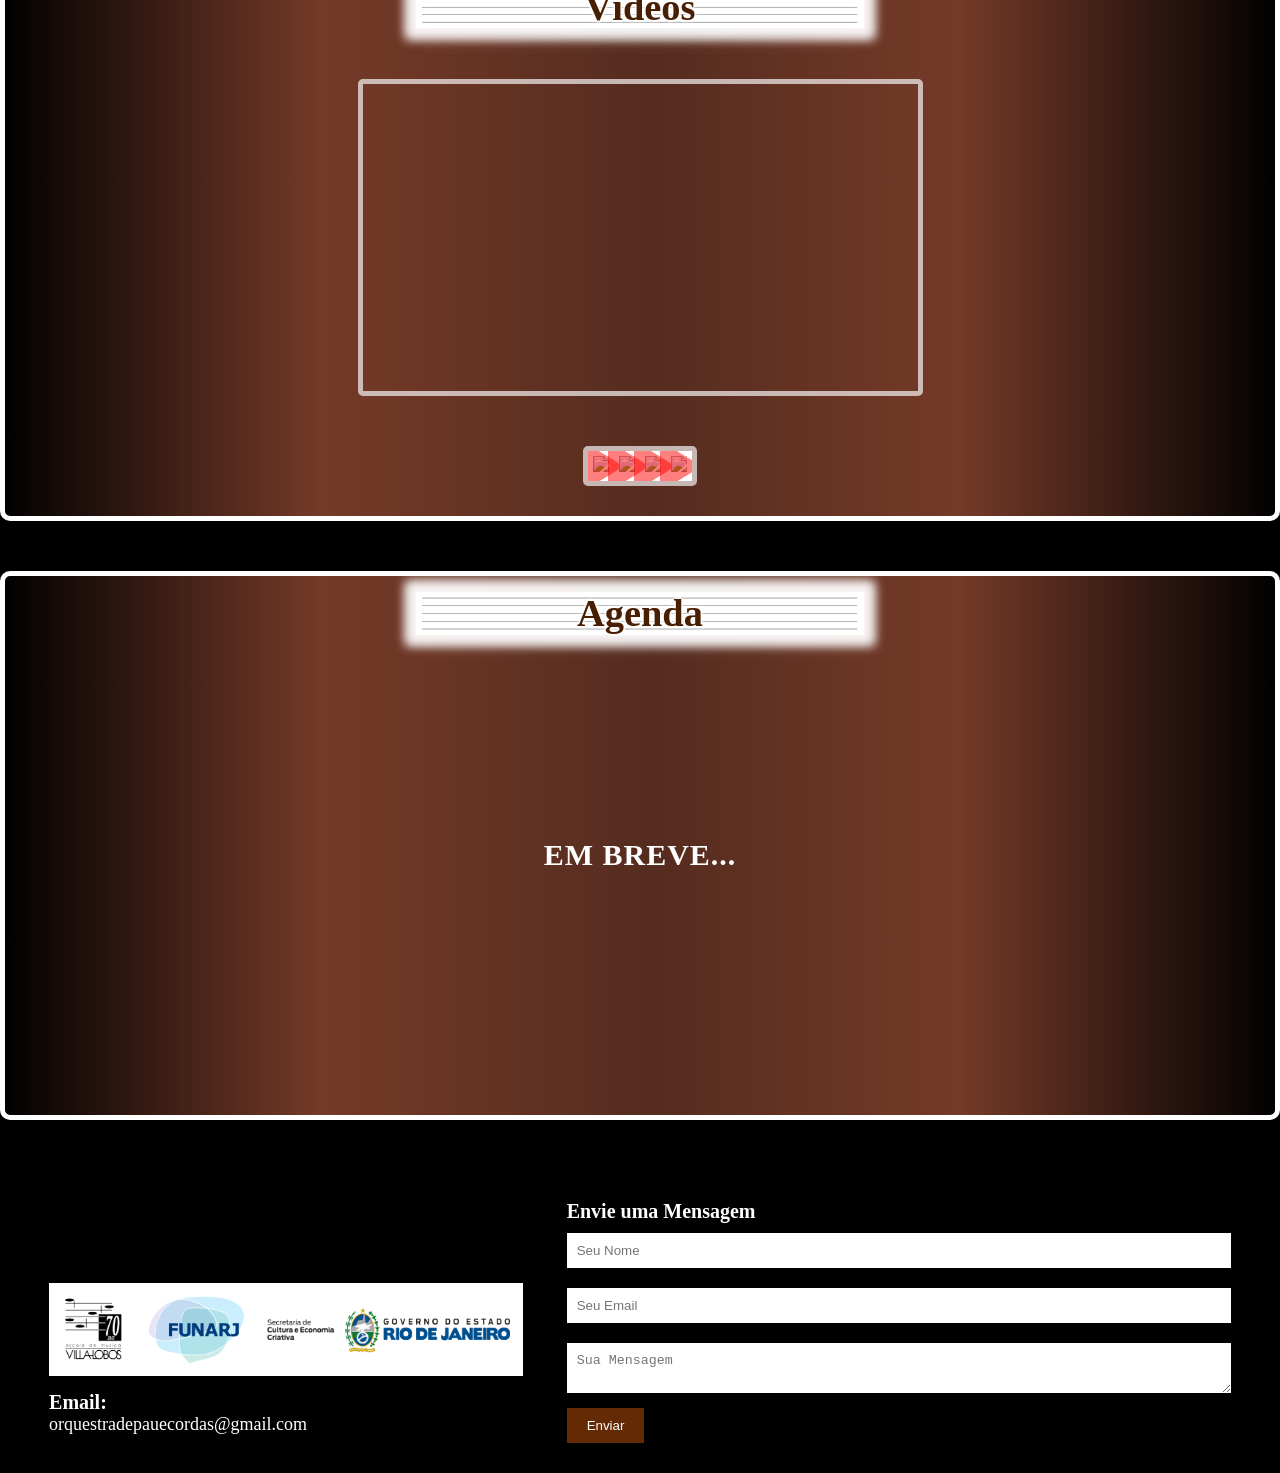
==== commit cb38c10e: "Add files via upload" ====
--- a/index.html
+++ b/index.html
@@ -95,7 +95,7 @@
                                         <h4>Clarinete</h4>                                        
                                     </div>
                                     <div class="slide-description">
-                                        <p>A orquestra de pau e cordas é caminho para a brasilidade, um exercicio da criatividade e aprendizado das varias linguagens de repertórios brasileiros, sendo afrobrasileiro, caipira ou nascido na metropole, a orquestra propõe uma roupagem sofisticada para celebrar nossa cultura.</p>
+                                        <p>A orquestra de pau e cordas é caminho para a brasilidade, um exercicio da criatividade e aprendizado das varias linguagens de repertórios brasileiros, sendo afrobrasileiro, caipira ou nascido na metropole, a orquestra propõe uma roupagem sofisticada para celebrar nossa cultura.</p>
                                     </div>
                                 </div>
                             </div>
@@ -119,7 +119,7 @@
                                         <h4>Violão</h4>
                                     </div>
                                     <div class="slide-description">
-                                        <p>Viver, respirar, existir e 'musicar' junto a orquestra é o que, pra mim, voltou a dar sons e cores a trilha da arte na vida. Deixem que toquemos seus corações também!</p>
+                                        <p>Viver, respirar, existir e 'musicar' junto a orquestra é o que, pra mim, voltou a dar sons e cores a trilha da arte na vida. Deixem que toquemos seus corações também!</p>
                                     </div>
                                 </div>
                             </div>
@@ -143,7 +143,7 @@
                                         <h4>Clarinete</h4>
                                     </div>
                                     <div class="slide-description">
-                                        <p>Músico, clarinetista, faço parte da Orquestra de Pau e Cordas desde o ano de 2023. Tenho participado de varios concertos e apresentaçoes dentro e fora da Escolade de Música Villa-lobos. O trabalho da orquestra, na sua iniciativa de organizar e criar arranjos de maneira coletiva, tem me aprimorado como músico e desenvolvido a minha criatividade como artista. Um orgulho e alegria muito grande fazer parte deste coletivo de músicos que estão crescendo juntos a cada dia.</p>
+                                        <p>Músico, clarinetista, faço parte da Orquestra de Pau e Cordas desde o ano de 2023. Tenho participado de varios concertos e apresentaçoes dentro e fora da Escolade de Música Villa-lobos. O trabalho da orquestra, na sua iniciativa de organizar e criar arranjos de maneira coletiva, tem me aprimorado como músico e desenvolvido a minha criatividade como artista. Um orgulho e alegria muito grande fazer parte deste coletivo de músicos que estão crescendo juntos a cada dia.</p>
                                     </div>
                                 </div>
                             </div>
@@ -155,7 +155,7 @@
                                         <h4>Violão</h4>
                                     </div>
                                     <div class="slide-description">
-                                        <p>Sou muito grata por fazer parte deste grupo. A Orquestra de Pau e Cordas é um lugar de oportunidades, onde temos várias experiências, apresentações, estudos, além de aprender com os melhores mestres. É uma alegria para mim fazer parte disso.</p>
+                                        <p>Sou muito grata por fazer parte deste grupo. A Orquestra de Pau e Cordas é um lugar de oportunidades, onde temos várias experiências, apresentações, estudos, além de aprender com os melhores mestres. É uma alegria para mim fazer parte disso.</p>
                                     </div>
                                 </div>
                             </div>
@@ -167,7 +167,7 @@
                                         <h4>Percussão</h4>
                                     </div>
                                     <div class="slide-description">
-                                        <p>Fazer parte da Orquestra de Pau e Cordas é ter um pequeno refúgio do mundo a cada segunda-feira, quando ensaiamos. Quase em segredo, vamos um a um formando o círculo no qual nossas pessoas físicas vão se abrindo para as pessoas artísticas, seja lá o que signifique isso. O meu eu percussionista se permite brincar mais e esquecer dos estresses diários, que vão tirando a graça de tudo, cada vez mais. A orquestra me ajuda a suspender o tempo e resgata aquela coisa tão preciosa — e analógica — de botar a mão na massa, porque sem isso não tem música. Tocar, improvisar e estar com os amigos é recuperar a graça e a maravilha das coisas que não correm. E passar isso adiante.</p>
+                                        <p>Fazer parte da Orquestra de Pau e Cordas é ter um pequeno refúgio do mundo a cada segunda-feira, quando ensaiamos. Quase em segredo, vamos um a um formando o círculo no qual nossas pessoas físicas vão se abrindo para as pessoas artísticas, seja lá o que signifique isso. O meu eu percussionista se permite brincar mais e esquecer dos estresses diários, que vão tirando a graça de tudo, cada vez mais. A orquestra me ajuda a suspender o tempo e resgata aquela coisa tão preciosa — e analógica — de botar a mão na massa, porque sem isso não tem música. Tocar, improvisar e estar com os amigos é recuperar a graça e a maravilha das coisas que não correm. E passar isso adiante.</p>
                                     </div>
                                 </div>
                             </div>
@@ -179,7 +179,7 @@
                                         <h4>Flauta</h4>
                                     </div>
                                     <div class="slide-description">
-                                        <p>A orquestra de Pau e Cordas representa muito na minha formação profissional enquanto instrumentista, uma vez que a oportunidade de me aprofundar no mundo multi-instrumental me aproxima ainda mais da música e da excelência. Trocar conhecimentos e experiência com meus colegas é enriquecedor demais! Também fico muito feliz de representar nossa música brasileira, nesse grupo com tanta riqueza cultural. A mistura de timbres e a diversidade da formação deixa tudo mais fantástico. Adoro o contraste da prosa entre os instrumentos, da beleza dos arranjos e a paciência dos mestres que nos guiam nessa estrada.</p>
+                                        <p>A orquestra de Pau e Cordas representa muito na minha formação profissional enquanto instrumentista, uma vez que a oportunidade de me aprofundar no mundo multi-instrumental me aproxima ainda mais da música e da excelência. Trocar conhecimentos e experiência com meus colegas é enriquecedor demais! Também fico muito feliz de representar nossa música brasileira, nesse grupo com tanta riqueza cultural. A mistura de timbres e a diversidade da formação deixa tudo mais fantástico. Adoro o contraste da prosa entre os instrumentos, da beleza dos arranjos e a paciência dos mestres que nos guiam nessa estrada.</p>
                                     </div>
                                 </div>
                             </div>
@@ -191,7 +191,7 @@
                                         <h4>Baixo</h4>
                                     </div>
                                     <div class="slide-description">
-                                        <p>Sou Luíza, estudante do Ciclo Básico de Guitarra/Baixo e Canto Popular na Escola de Música Villa-Lobos desde 2023. Sou Assistente Social de formação, mas desde sempre, grande apaixonada por música por intuição. A Escola de Música Villa-Lobos surgiu como uma possibilidade de finalmente compreender os aspectos teóricos da música e a Orquestra de Paus e Cordas tem sido um espaço que extrapola essa expectativa. Tem sido uma rica experiência sobre o aprender fazendo e o fazer juntos.</p>
+                                        <p>Sou Luíza, estudante do Ciclo Básico de Guitarra/Baixo e Canto Popular na Escola de Música Villa-Lobos desde 2023. Sou Assistente Social de formação, mas desde sempre, grande apaixonada por música por intuição. A Escola de Música Villa-Lobos surgiu como uma possibilidade de finalmente compreender os aspectos teóricos da música e a Orquestra de Paus e Cordas tem sido um espaço que extrapola essa expectativa. Tem sido uma rica experiência sobre o aprender fazendo e o fazer juntos.</p>
                                     </div>
                                 </div>
                             </div>
--- a/styles.css
+++ b/styles.css
@@ -34,9 +34,9 @@
 header div h1 {
     font-family: 'Cinzel', serif;
     background: -webkit-linear-gradient(270deg, rgb(196, 123, 55) 8%, #703b22 44%, #312318 79%);
-            -webkit-background-clip: text;
-            -webkit-text-fill-color: transparent;
-            -webkit-text-stroke: 1px #4732236b;
+                -webkit-background-clip: text;
+                -webkit-text-fill-color: transparent;
+                -webkit-text-stroke: 1px #4732236b;
 }
 
 @media screen and (min-width: 25em){
@@ -367,11 +367,11 @@
 }
 
 .slide-nav-previous {
-    left: 20px;
+    left: 200px;
 }
 
 .slide-nav-next {
-    right: 20px;
+    right: 200px;
 }
 
 .slide-controls {
@@ -696,6 +696,14 @@
 
 .wrapper {
   width: 90%;
+}
+
+.slide-nav-previous {
+  left: 70px;
+}
+
+.slide-nav-next {
+  right: 70px;
 }
 
 .youtube {
@@ -877,12 +885,20 @@
     width: 100%;
   }
 
+  .slide-nav-previous {
+    left: 20px;
+}
+
+.slide-nav-next {
+    right: 20px;
+}
+
   .youtube {
     max-width: 80%;
   }
 
   .carousel-slide {
-    height: 120px; /* Altura automática para manter a proporção */
+    height: 120px;
     cursor: pointer;
   }
 
@@ -1278,7 +1294,7 @@
 
 .slide-nav-button {
   background: transparent;
-  color: brown; 
+  color: #491f03;
   background: rgba(255, 255, 255, 0.6);
   box-shadow: 0px 0px 8px 10px rgba(255, 255, 255, 0.6);
   border-radius: 50%;
@@ -1409,7 +1425,7 @@
   
   .slide-nav-button {
     background: transparent;
-    color: brown; 
+    color: #491f03; 
     background: rgba(255, 255, 255, 0.6);
     box-shadow: 0px 0px 8px 10px rgba(255, 255, 255, 0.6);
     border-radius: 50%;
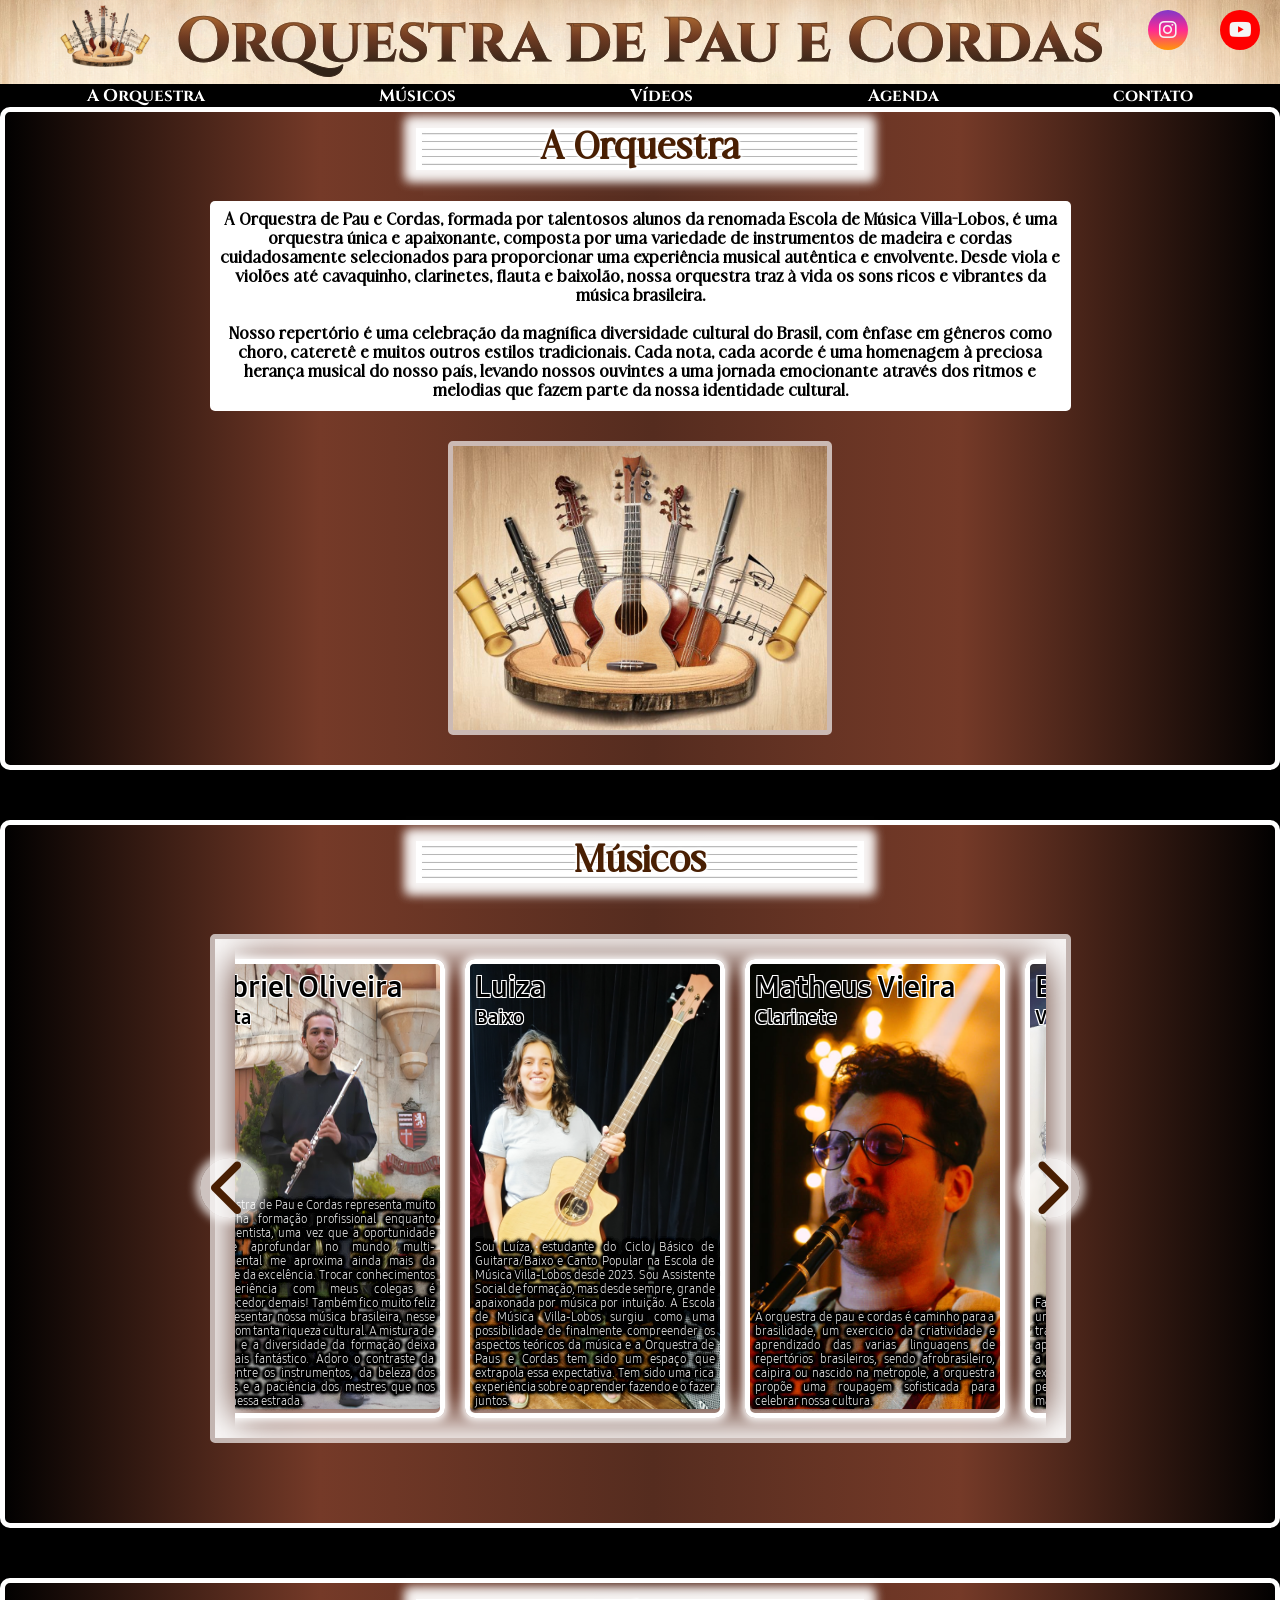
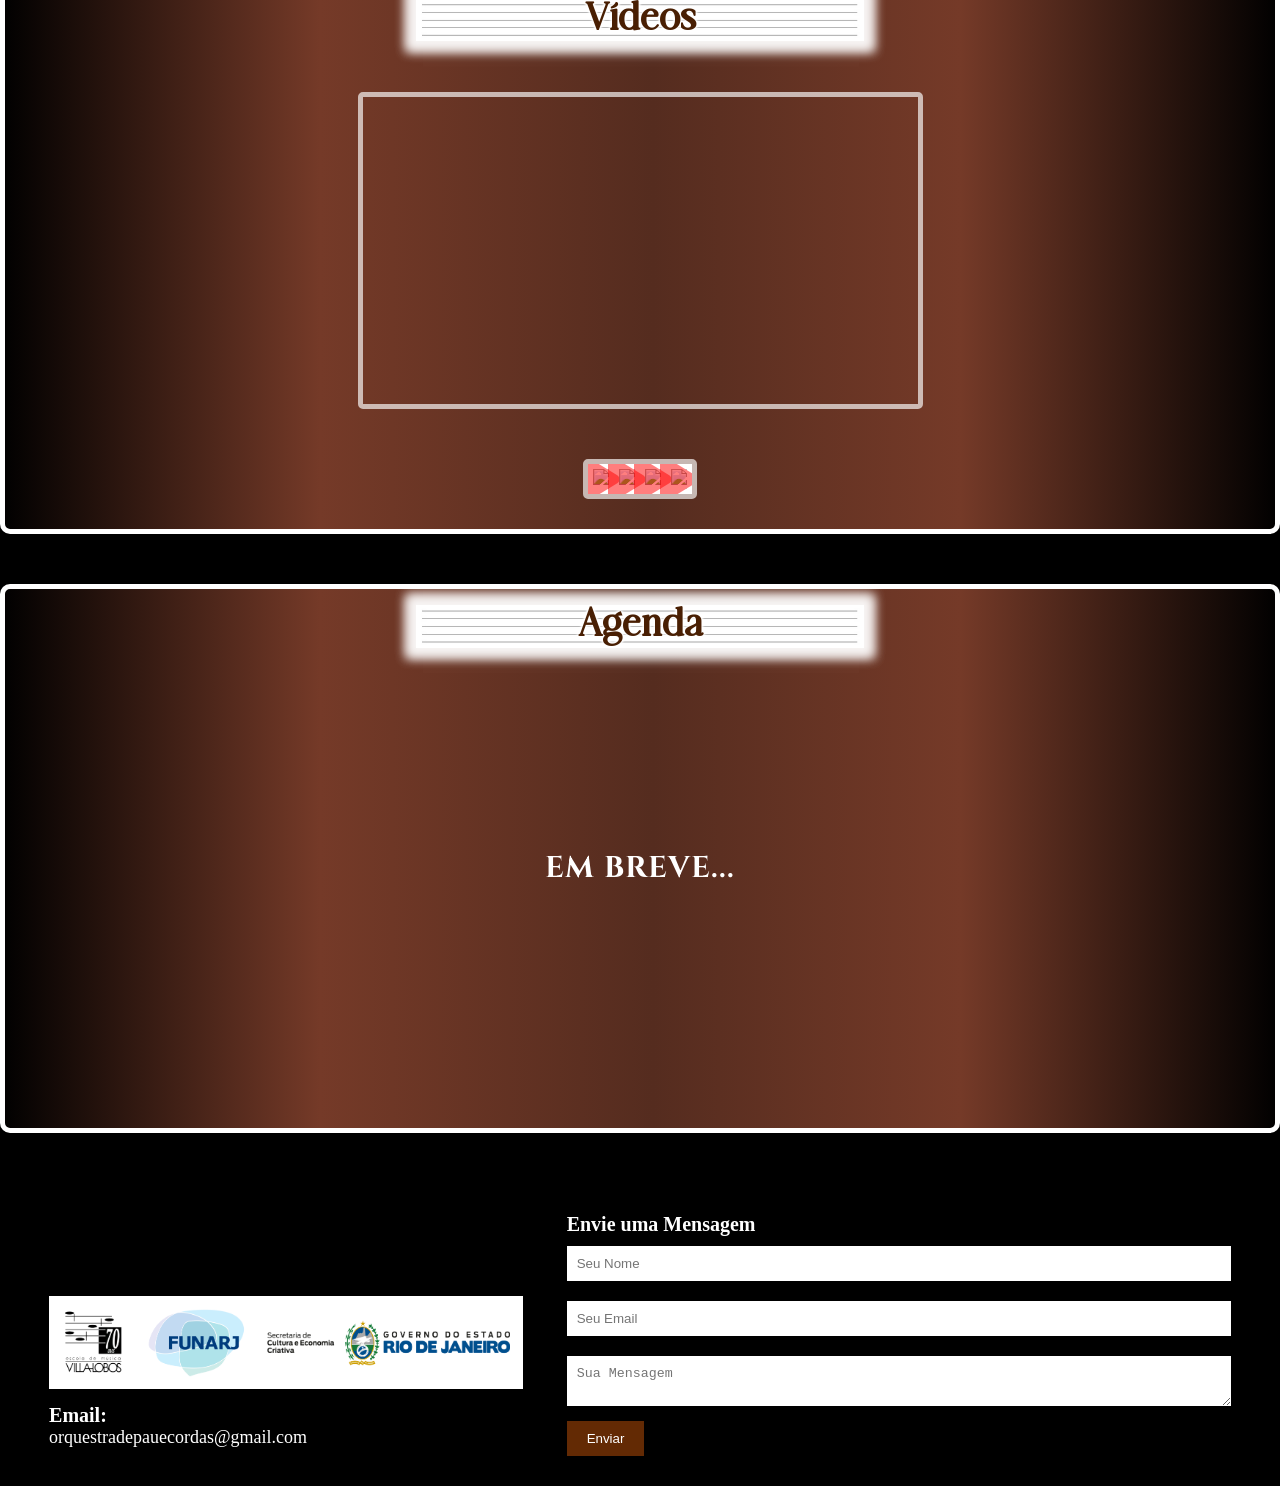
==== commit 31360da5: "Add files via upload" ====
--- a/index.html
+++ b/index.html
@@ -107,7 +107,7 @@
                                         <h4>Violão</h4>
                                     </div>
                                     <div class="slide-description">
-                                        <p></p>
+                                        <p>Fazer parte da Orquestra de Pau e Cordas é uma experiência engrandecedora e transformadora. É uma jornada de aprendizado, crescimento e descobertas, onde a música se torna não apenas uma forma de expressão, mas também um meio de conectar pessoas e culturas, enriquecendo suas vidas de maneiras diversas</p>
                                     </div>
                                 </div>
                             </div>
@@ -119,7 +119,7 @@
                                         <h4>Violão</h4>
                                     </div>
                                     <div class="slide-description">
-                                        <p>Viver, respirar, existir e 'musicar' junto a orquestra é o que, pra mim, voltou a dar sons e cores a trilha da arte na vida. Deixem que toquemos seus corações também!</p>
+                                        <p>Viver, respirar, existir e 'musicar' junto à orquestra é o que, para mim, voltou a dar sons e cores à trilha da arte na vida. Deixem que também toquemos seus corações!</p>
                                     </div>
                                 </div>
                             </div>
@@ -131,7 +131,7 @@
                                         <h4>Viola</h4>
                                     </div>
                                     <div class="slide-description">
-                                        <p></p>
+                                        <p>Na Orquestra de Pau e Cordas os alunos podem aprimorar suas habilidades musicais, desenvolver técnicas de interpretação e aperfeiçoar a execução de seus instrumentos. Uma oportunidade única de troca de conhecimento e crescimento pessoal, onde cada membro contribui com sua experiência e talento.</p>
                                     </div>
                                 </div>
                             </div>
--- a/styles.css
+++ b/styles.css
@@ -1,5 +1,44 @@
 ::-webkit-scrollbar {
     display: none;
+}
+
+@font-face {
+  font-family: 'Chastherstocks';
+  src: url('/fonts/chastherstocks/');
+  src: local('/fonts/chastherstocks/Chastherstocks Regular'), local('Chastherstocks-Regular'),
+      url('/fonts/chastherstocks/?#iefix') format('embedded-opentype'),
+      url('/fonts/chastherstocks/Chastherstocks-Regular.woff2') format('woff2'),
+      url('/fonts/chastherstocks/Chastherstocks-Regular.woff') format('woff'),
+      url('/fonts/chastherstocks/Chastherstocks-Regular.ttf') format('truetype');
+  font-weight: normal;
+  font-style: normal;
+  font-display: swap;
+}
+
+@font-face {
+  font-family: 'SamsungOneArabic 300';
+  src: url('/fonts/samsungonearabic/SamsungOneArabic-300.eot');
+  src: local('/fonts/samsungonearabica/SamsungOneArabic-300'),
+      url('/fonts/samsungonearabic/SamsungOneArabic-300.eot?#iefix') format('embedded-opentype'),
+      url('/fonts/samsungonearabic/SamsungOneArabic-300.woff2') format('woff2'),
+      url('/fonts/samsungonearabic/SamsungOneArabic-300.woff') format('woff'),
+      url('/fonts/samsungonearabic/SamsungOneArabic-300.ttf') format('truetype');
+  font-weight: 300;
+  font-style: normal;
+  font-display: swap;
+}
+
+@font-face {
+  font-family: 'SamsungOneArabic 700';
+  src: url('/fonts/samsungonearabic/SamsungOneArabic-700.eot');
+  src: local('/fonts/samsungonearabic/SamsungOneArabic-700'),
+      url('/fonts/samsungonearabic/SamsungOneArabic-700.eot?#iefix') format('embedded-opentype'),
+      url('/fonts/samsungonearabic/SamsungOneArabic-700.woff2') format('woff2'),
+      url('/fonts/samsungonearabic/SamsungOneArabic-700.woff') format('woff'),
+      url('/fonts/samsungonearabic/SamsungOneArabic-700.ttf') format('truetype');
+  font-weight: bold;
+  font-style: normal;
+  font-display: swap;
 }
 
 @import url('https://fonts.googleapis.com/css2?family=Cinzel:wght@800&display=swap');
@@ -32,7 +71,7 @@
 }
 
 header div h1 {
-    font-family: 'Cinzel', serif;
+  font-family: 'Cinzel', serif;
     background: -webkit-linear-gradient(270deg, rgb(196, 123, 55) 8%, #703b22 44%, #312318 79%);
                 -webkit-background-clip: text;
                 -webkit-text-fill-color: transparent;
@@ -114,7 +153,7 @@
   nav {
     z-index: 1000;
     width: 100%;
-    font-family: Copperplate, Copperplate Gothic Light, fantasy;
+    font-family: 'Cinzel', serif;
     font-size: 17px;
     list-style-type: none;
     padding: 0;
@@ -146,7 +185,6 @@
   top: 0;
   width: fit-content;
   margin: 10px auto;
-  font-family: Copperplate, Copperplate Gothic Light, fantasy;
   text-shadow: 2px 0px 2px rgba(255, 255, 255, 0.8), 
   -2px 0px 2px rgba(255, 255, 255, 0.8),
   0px 2px 2px rgba(255, 255, 255, 0.8), 
@@ -173,7 +211,7 @@
   color: #491f03;
   top: 0;
   width: 35vw;
-  font-family: Copperplate, Copperplate Gothic Light, fantasy;
+  font-family: 'Chastherstocks', serif;
   font-weight: bolder;
   text-shadow: 2px 0px 2px rgba(255, 255, 255, 0.8), 
   -2px 0px 2px rgba(255, 255, 255, 0.8),
@@ -226,7 +264,8 @@
     width: 70%;
     height: fit-content;
     background-color: white;
-    font-family: Copperplate, Copperplate Gothic Light, fantasy;
+    font-family: 'Chastherstocks', serif;
+    font-weight: 900;
     font-size: 17px;
     border-radius: 5px;
 }
@@ -337,19 +376,22 @@
 }
 
 .slide-title h3 {
-    font-family: 'Koulen', sans-serif;
-    font-size: 25px;
+    font-family: 'SamsungOneArabic 700', serif;
+    font-size: 30px;
+    font-weight: 900;
 }
 
 .slide-title h4 {
-    font-family: 'PT Sans', sans-serif;
+    font-family: 'SamsungOneArabic 700', serif;
     font-size: 20px;
+    font-weight: 600;
     
 }
 
 .slide-description p {
-    font-family: Arial, Helvetica, sans-serif;
-    font-size: 12.5px;
+    font-family: 'SamsungOneArabic 300', serif;
+    font-size: 11.5px;
+    font-weight: 500;
 }
 
 .slide-nav-button {
@@ -546,6 +588,7 @@
     border-radius: 50%;
   }
   span{
+    font-family: 'Cinzel', serif;
     color: #ffffff;
     font-size: 30px;
     font-weight: bolder;
@@ -690,7 +733,8 @@
   width: 80%;
   height: fit-content;
   background-color: white;
-  font-family: Copperplate, Copperplate Gothic Light, fantasy;
+  font-family: 'Chastherstocks', serif;
+  font-weight: 900;
   font-size: 15px;
 }
 
@@ -828,7 +872,8 @@
   width: 100%;
   height: fit-content;
   background-color: white;
-  font-family: Copperplate, Copperplate Gothic Light, fantasy;
+  font-family: 'Chastherstocks', serif;
+  font-weight: 900;
   font-size: 17px;
 }
 
@@ -841,7 +886,6 @@
   top: 0;
   width: fit-content;
   margin: 8px auto;
-  font-family: Copperplate, Copperplate Gothic Light, fantasy;
   text-shadow: 2px 0px 2px rgba(255, 255, 255, 0.8), 
   -2px 0px 2px rgba(255, 255, 255, 0.8),
   0px 2px 2px rgba(255, 255, 255, 0.8), 
@@ -870,7 +914,7 @@
     top: 0;
     width: 50vw;
     margin: 8px 0 0 0;
-    font-family: Copperplate, Copperplate Gothic Light, fantasy;
+    font-family: 'Chastherstocks', serif;
     font-weight: bolder;
     text-shadow: 2px 0px 2px rgba(255, 255, 255, 0.8), 
     -2px 0px 2px rgba(255, 255, 255, 0.8),
@@ -1032,7 +1076,7 @@
   nav {
     z-index: 1000;
     width: 100%;
-    font-family: Copperplate, Copperplate Gothic Light, fantasy;
+    font-family: 'Cinzel', serif;
     font-size: 14px;
     list-style-type: none;
     padding: 0;
@@ -1068,7 +1112,6 @@
 top: 0;
 width: fit-content;
 margin: 10px auto;
-font-family: Copperplate, Copperplate Gothic Light, fantasy;
 text-shadow: 2px 0px 2px rgba(255, 255, 255, 0.8), 
 -2px 0px 2px rgba(255, 255, 255, 0.8),
 0px 2px 2px rgba(255, 255, 255, 0.8), 
@@ -1097,7 +1140,7 @@
   top: 0;
   width: 55vw;
   margin: 10px 0 0 0;
-  font-family: Copperplate, Copperplate Gothic Light, fantasy;
+  font-family: 'Chastherstocks', serif;
   font-weight: bolder;
   text-shadow: 2px 0px 2px rgba(255, 255, 255, 0.8), 
   -2px 0px 2px rgba(255, 255, 255, 0.8),
@@ -1149,7 +1192,8 @@
   width: 100%;
   height: fit-content;
   background-color: white;
-  font-family: Copperplate, Copperplate Gothic Light, fantasy;
+  font-family: 'Chastherstocks', serif;
+  font-weight: 900;
   font-size: 14px;
 }
 
@@ -1162,7 +1206,8 @@
     width: 100%;
     height: fit-content;
     background-color: white;
-  font-family: Copperplate, Copperplate Gothic Light, fantasy;
+    font-family: 'Chastherstocks', serif;
+    font-weight: 900;
     font-size: 12px;
   }
 }
@@ -1277,19 +1322,22 @@
 }
 
 .slide-title h3 {
-  font-family: 'Koulen', sans-serif;
+  font-family: 'SamsungOneArabic 700', serif;
   font-size: 22px;
+  font-weight: 900;
 }
 
 .slide-title h4 {
-  font-family: 'PT Sans', sans-serif;
+  font-family: 'SamsungOneArabic 700', serif;
   font-size: 17px;
+  font-weight: 600;
   
 }
 
 .slide-description p {
-  font-family: Arial, Helvetica, sans-serif;
+  font-family: 'SamsungOneArabic 300', serif;
   font-size: 11px;
+  font-weight: 500;
 }
 
 .slide-nav-button {
@@ -1408,19 +1456,22 @@
   }
   
   .slide-title h3 {
-    font-family: 'Koulen', sans-serif;
+    font-family: 'SamsungOneArabic 700', serif;
     font-size: 15px;
+    font-weight: 900;
   }
   
   .slide-title h4 {
-    font-family: 'PT Sans', sans-serif;
+    font-family: 'SamsungOneArabic 700', serif;
     font-size: 12px;
+    font-weight: 600;
     
   }
   
   .slide-description p {
-    font-family: Arial, Helvetica, sans-serif;
+    font-family: 'SamsungOneArabic 300', serif;
     font-size: 9px;
+    font-weight: 500;
   }
   
   .slide-nav-button {
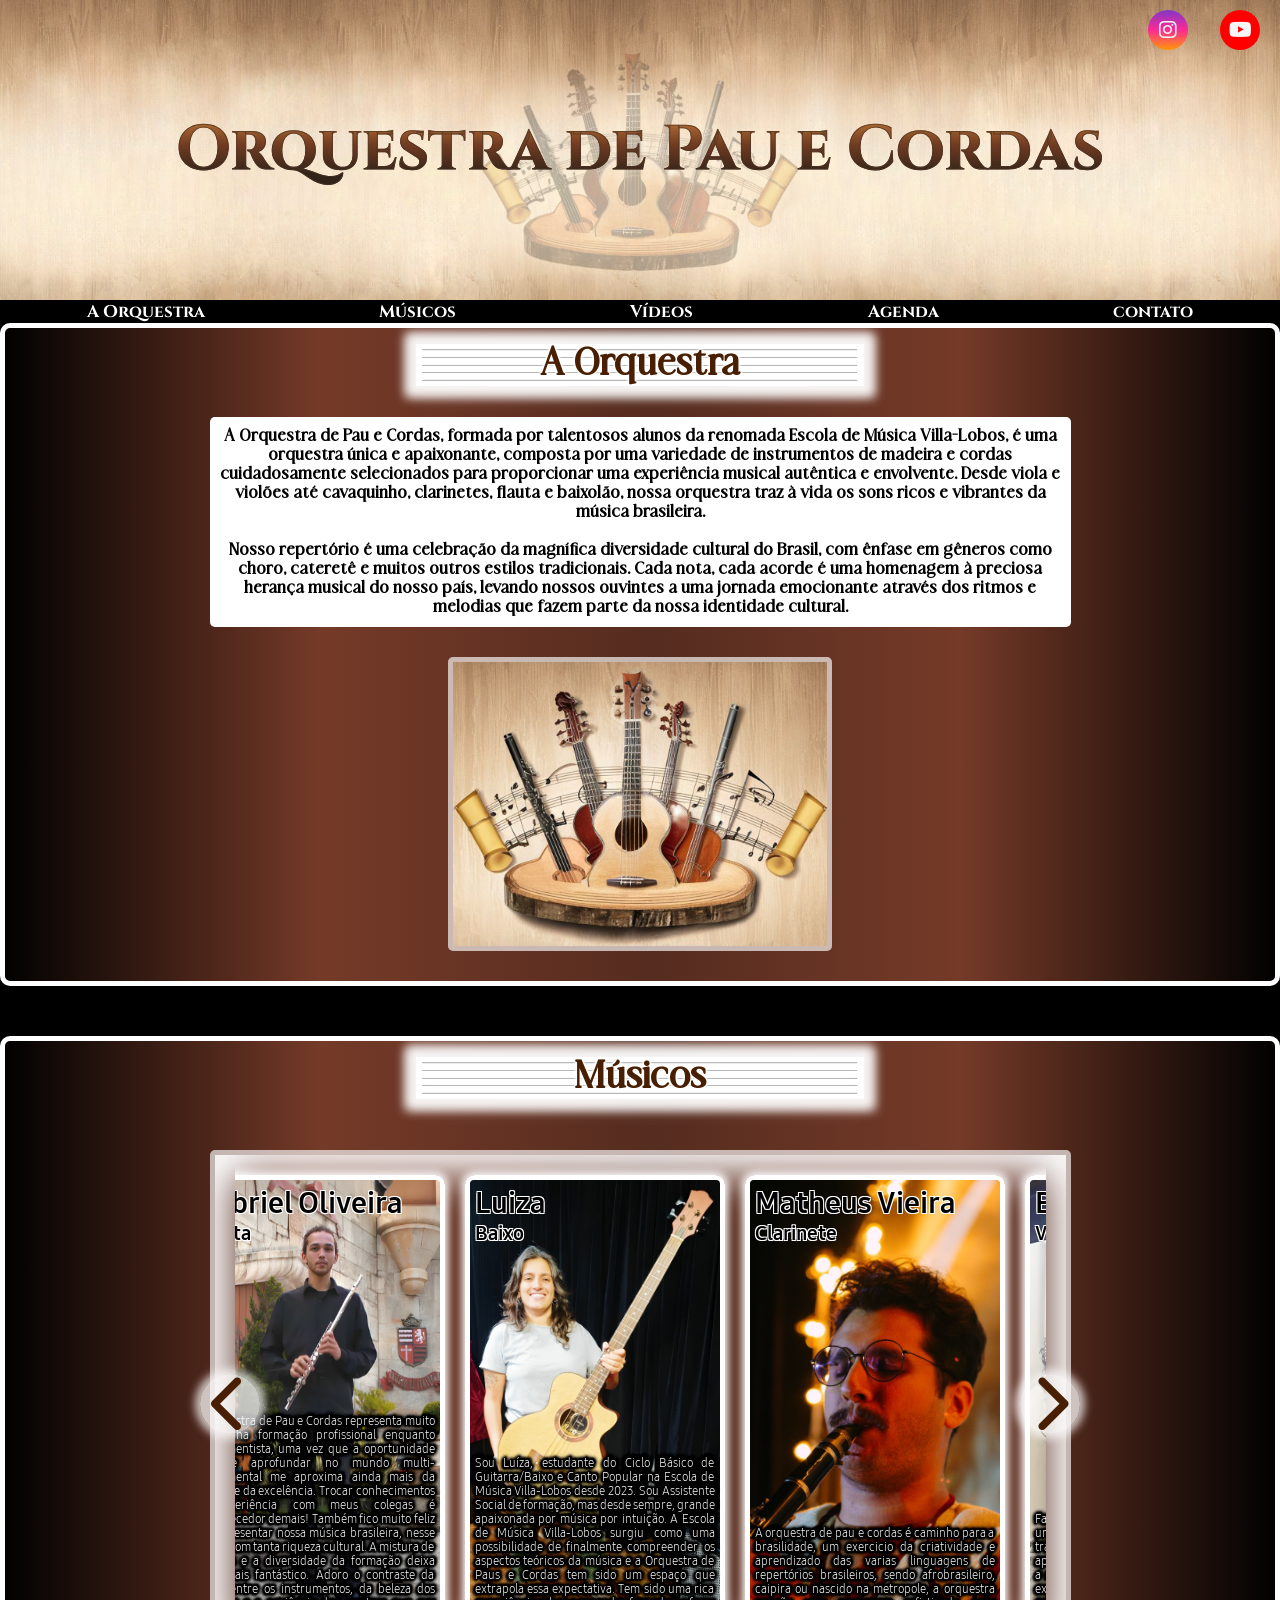
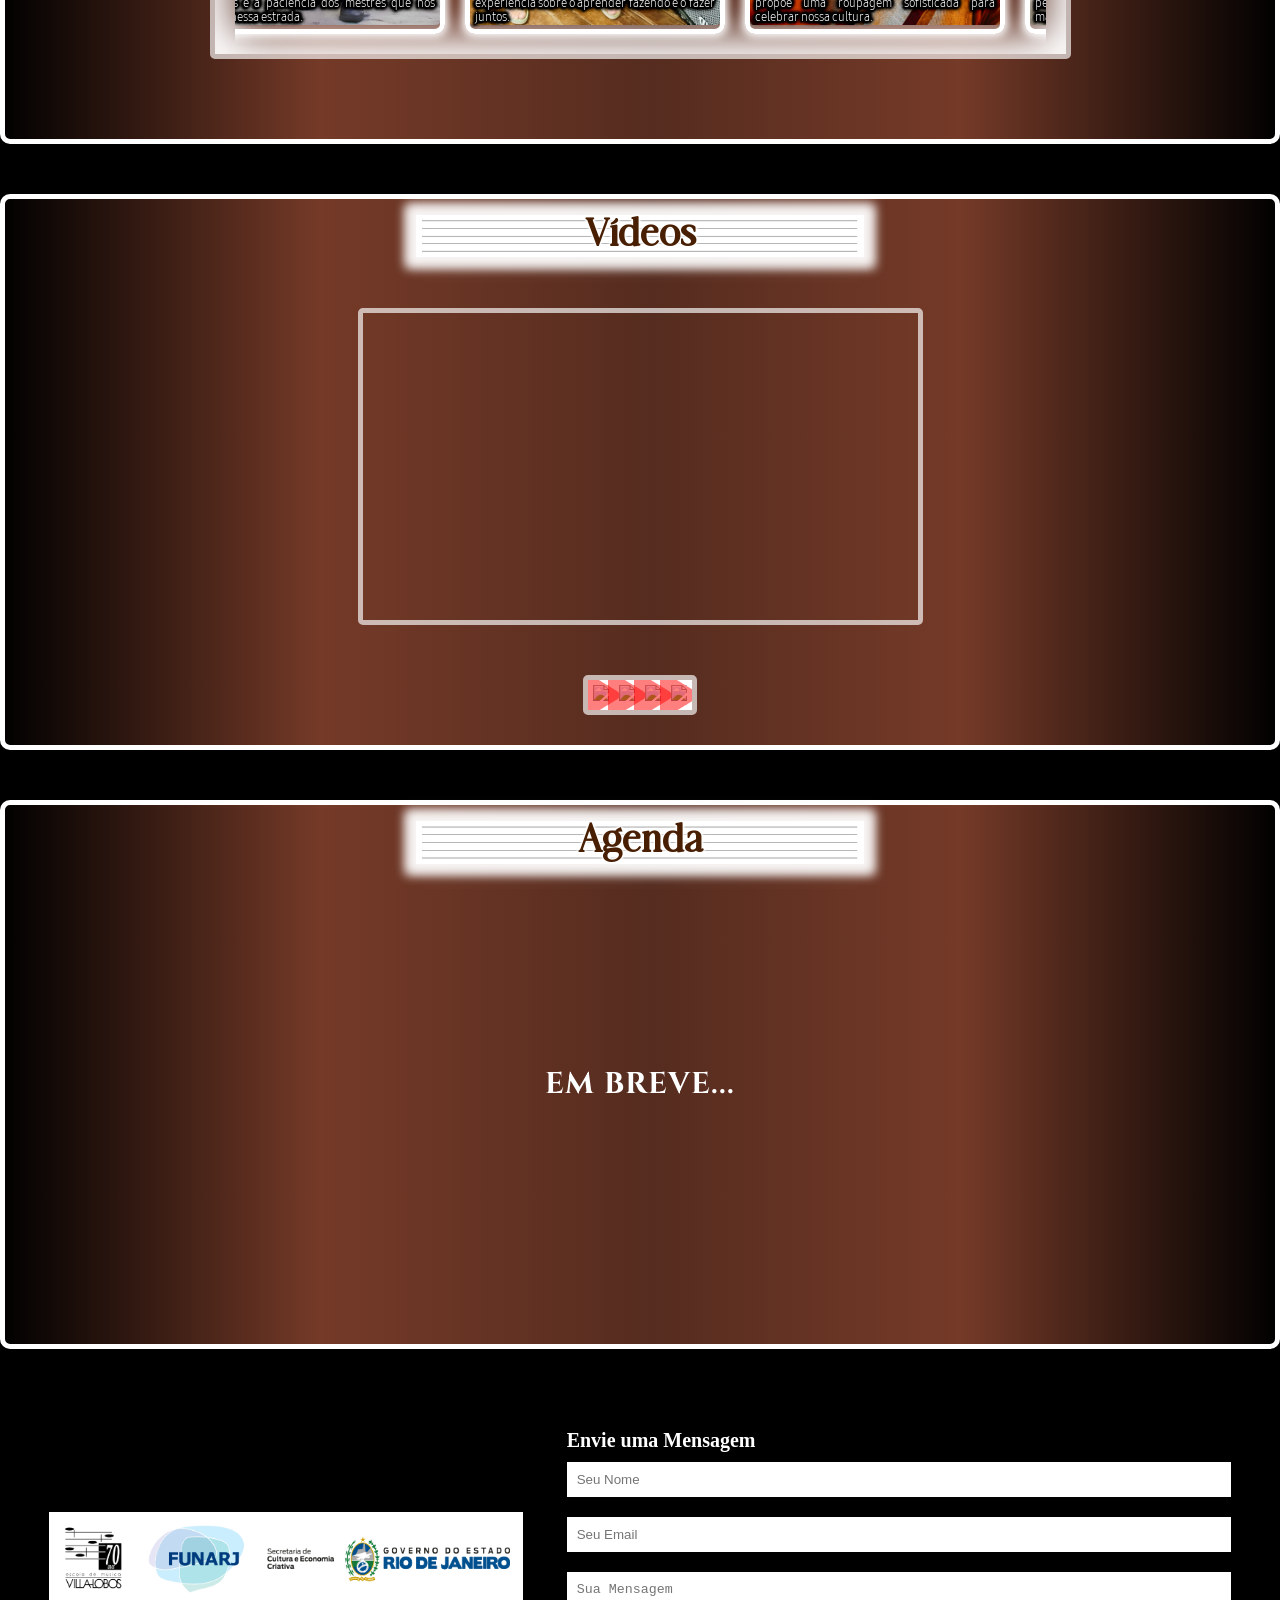
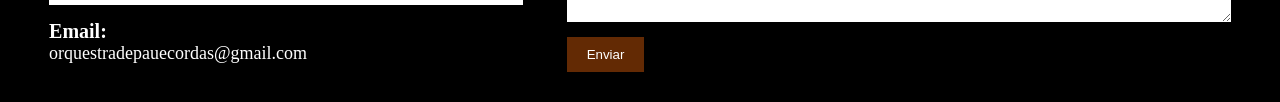
==== commit 6cdd092b: "Add files via upload" ====
--- a/index.html
+++ b/index.html
@@ -28,7 +28,7 @@
 
 <body>
     <header class="background-header">
-        <div class="header-title"><h1>Orquestra de Pau e Cordas</h1></div>
+        <div id="headerheight" class="header-title"><h1>Orquestra de Pau e Cordas</h1></div>
         <div id="header_social_media">
             <a href="https://www.instagram.com/orquestradepauecordas" target="_blank" class="header-link" id="instagram">
                 <i class="fa-brands fa-instagram"></i>
@@ -38,11 +38,8 @@
                 <i class="fa-brands fa-youtube"></i>
             </a>
         </div>
-        <div id="logo-transparent">
-            <img src="imgs/Logo transparente.png" alt="" class="header-logo">
-        </div>
         <div>
-        <nav>            
+        <nav>
             <li><a href="#section1">A Orquestra</a></li>
             <li><a href="#section2">Músicos</a></li>
             <li><a href="#section3">Vídeos</a></li>
--- a/styles.css
+++ b/styles.css
@@ -52,9 +52,9 @@
     width: 100%;
     display: flex;
     flex-direction: column;
-    justify-content: flex-end;
-    background: url(imgs/capa.png) no-repeat bottom center scroll;
-    background-position: 30% 45%;
+    justify-content: center;
+    background: url(imgs/capa.png);
+    background-position: center;
     background-color: black;
     -webkit-background-size: cover;
     -moz-background-size: cover;
@@ -67,15 +67,24 @@
     justify-content: center;
     align-items: center;
     height: 100%;
+    margin: 12vh auto;
+}
+
+.header-title-small {
+  display: flex;
+    justify-content: center;
+    align-items: center;
+    height: 100%;
     margin: auto;
 }
 
+
 header div h1 {
-  font-family: 'Cinzel', serif;
+    font-family: 'Cinzel', serif;
     background: -webkit-linear-gradient(270deg, rgb(196, 123, 55) 8%, #703b22 44%, #312318 79%);
                 -webkit-background-clip: text;
                 -webkit-text-fill-color: transparent;
-                -webkit-text-stroke: 1px #4732236b;
+                -webkit-text-stroke: 1px #473223af;
 }
 
 @media screen and (min-width: 25em){
@@ -83,24 +92,6 @@
       font-size: calc( 45px + (24 - 16) * (100vw - 400px) / (800 - 400) );
     }
   }
-
-#logo-transparent {
-    display: flex;
-    margin-right: auto;
-    padding: 5px 5px 5px 60px;
-    width: fit-content;
-    left: 0;
-    top: 0;
-    position: absolute;
-  }
-
-  #logo-transparent .header-logo {
-    display: flex;
-    align-items: center;
-    justify-content: center;
-    width: 7vw;
-  }
-
 
 #header_social_media {
     display: flex;
@@ -656,23 +647,6 @@
 
 @media (max-width: 1200px) {
 
-    #logo-transparent {
-    display: flex;
-    margin-right: auto;
-    padding: 5px 5px 5px 20px;
-    width: fit-content;
-    left: 0;
-    top: 0;
-    position: absolute;
-  }
-
-  #logo-transparent .header-logo {
-    display: flex;
-    align-items: center;
-    justify-content: center;
-    width: 7vw;
-  }
-
   #header_social_media {
     display: flex;
     margin-left: auto;
@@ -793,23 +767,6 @@
     display: flex;
     flex-direction: column;
     justify-content: flex-end;
-}
-
-    #logo-transparent {
-  display: flex;
-  margin-right: auto;
-  padding: 10px 5px 5px 10px;
-  width: fit-content;
-  left: 0;
-  top: 0;
-  position: absolute;
-}
-
-#logo-transparent .header-logo {
-  display: flex;
-  align-items: center;
-  justify-content: center;
-  width: 10vw;
 }
 
   #header_social_media {
@@ -1014,23 +971,6 @@
 
 @media screen and (max-width: 380px){
   header div h1 { font-size: calc( 20px + (24 - 16) * (100vw - 400px) / (800 - 400) ); }
-}
-
-    #logo-transparent {
-  display: flex;
-  margin-right: auto;
-  padding: 3px 5px 5px 3px;
-  width: fit-content;
-  left: 0;
-  top: 0;
-  position: absolute;
-}
-
-#logo-transparent .header-logo {
-  display: flex;
-  align-items: center;
-  justify-content: center;
-  width: 8vw;
 }
 
 
